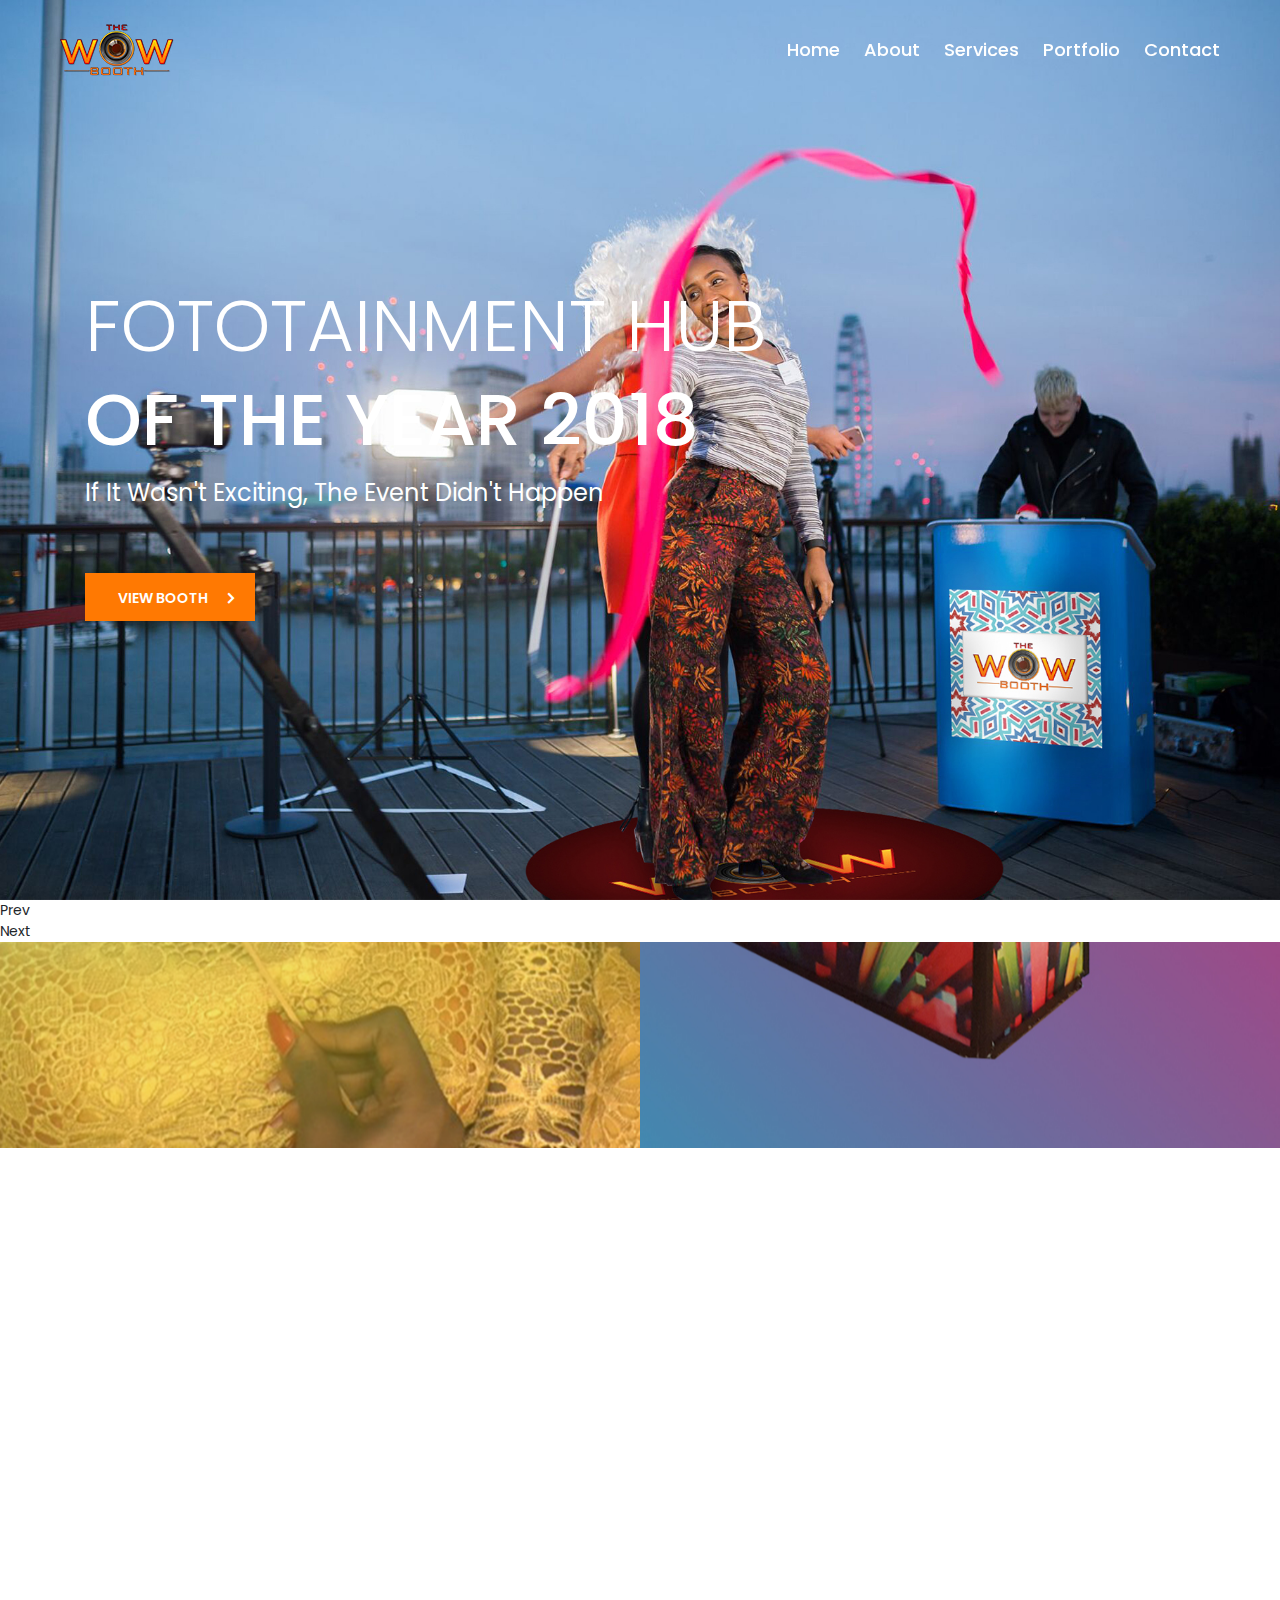
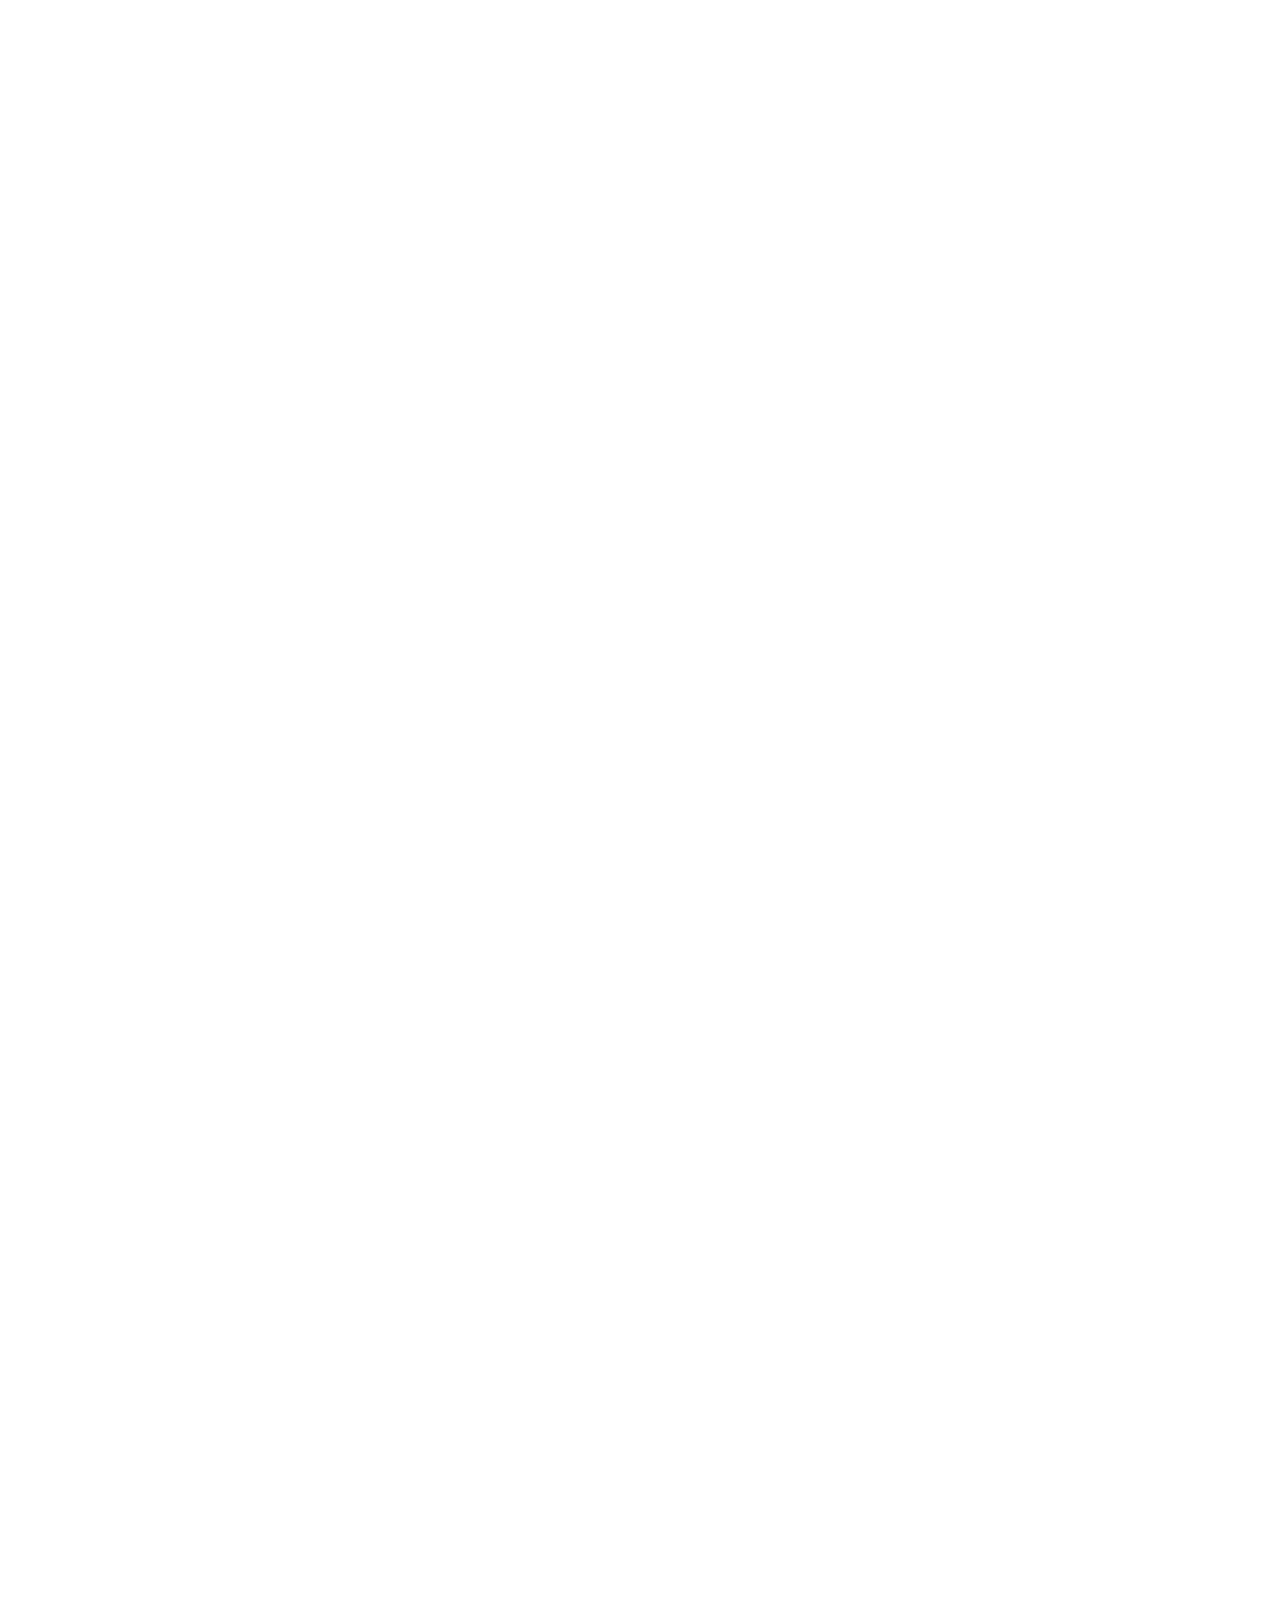
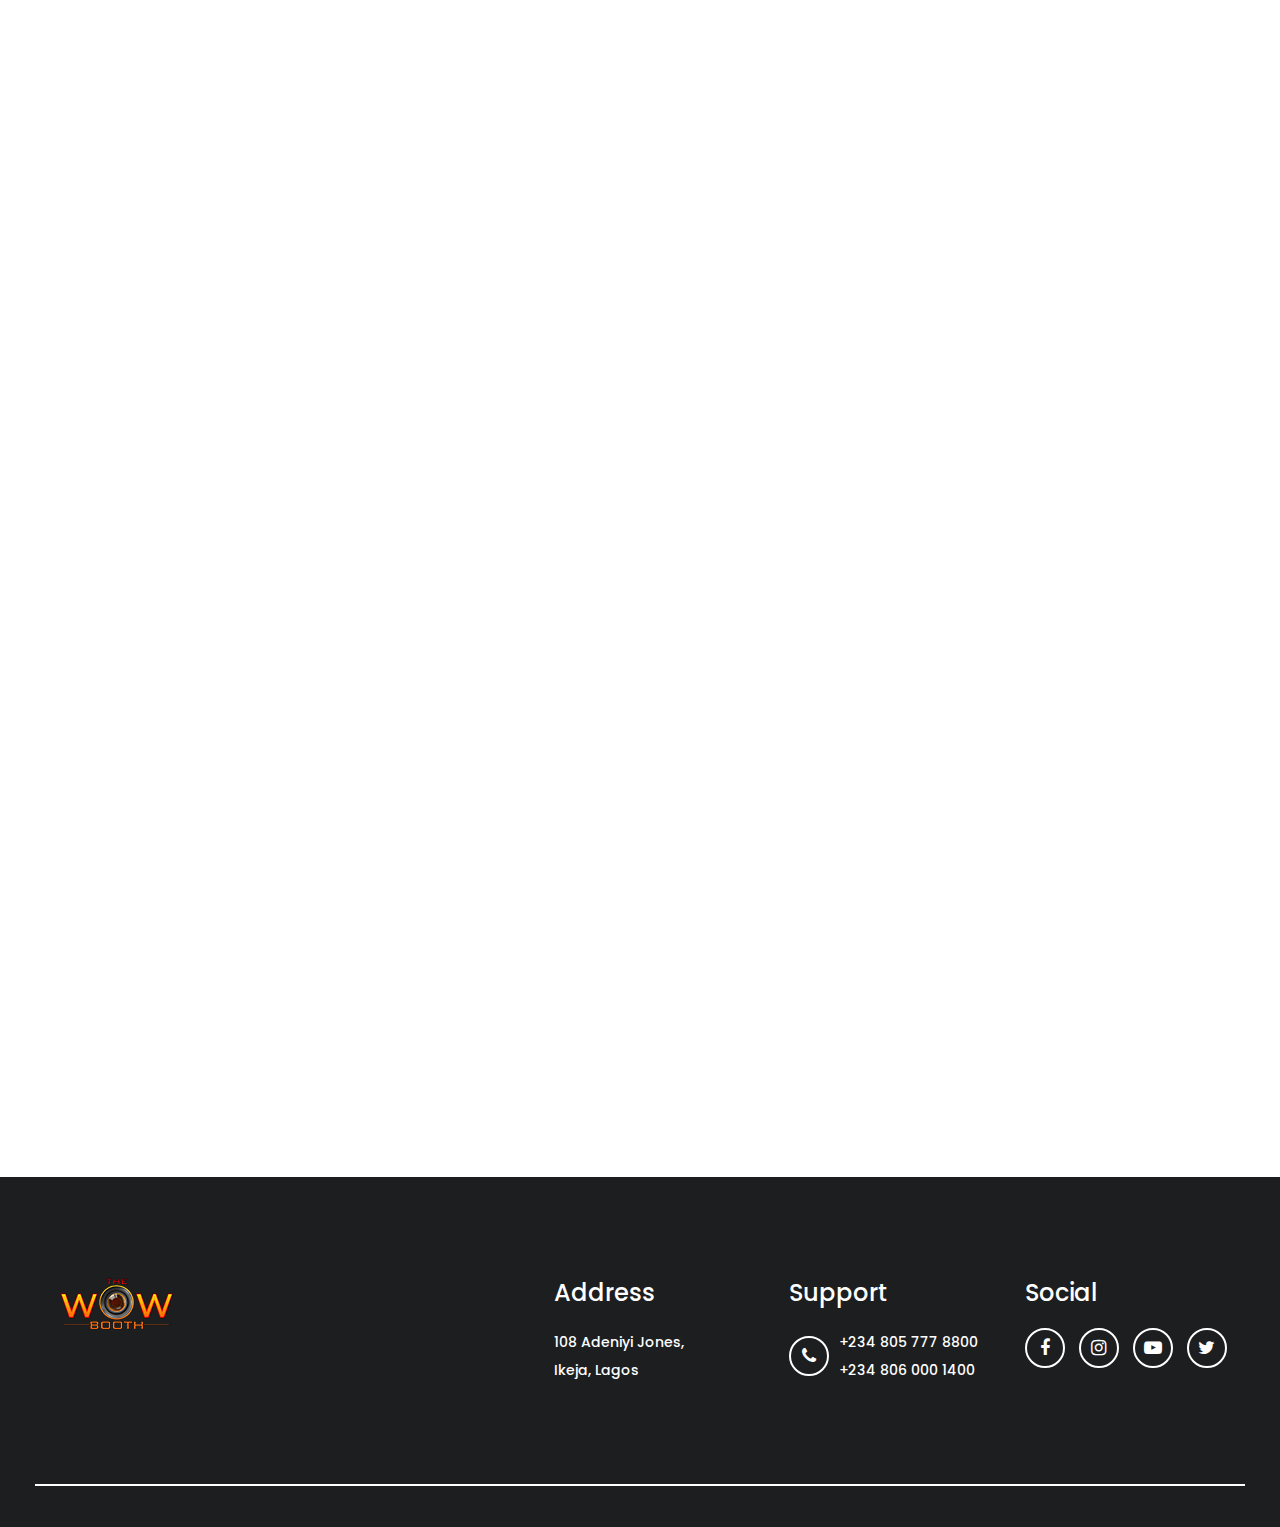
==== index.html @ 51648714 "Initial commit" ====
<!DOCTYPE html>
<html lang="en">

<head>
    <meta charset="UTF-8">
    <meta name="description" content="">
    <meta http-equiv="X-UA-Compatible" content="IE=edge">
    <meta name="viewport" content="width=device-width, initial-scale=1, shrink-to-fit=no">
    <!-- The above 4 meta tags *must* come first in the head; any other head content must come *after* these tags -->

    <!-- Title -->
    <title>The Wowbooth - Fototainment Redefined</title>

    <!-- Favicon -->
    <link rel="icon" href="img/core-img/favicon.ico">

    <!-- Stylesheet -->
    <link rel="stylesheet" href="style.css">

</head>

<body>
    <!-- Preloader -->
    <div class="preloader d-flex align-items-center justify-content-center">
        <div class="lds-ellipsis">
            <div></div>
            <div></div>
            <div></div>
            <div></div>
        </div>
    </div>

    <!-- ##### Header Area Start ##### -->
    <header class="header-area">
        <!-- Navbar Area -->
        <div class="pixel-main-menu" id="sticker">
            <div class="classy-nav-container breakpoint-off">
                <div class="container-fluid">
                    <!-- Menu -->
                    <nav class="classy-navbar justify-content-between" id="pixelNav">

                        <!-- Nav brand -->
                        <a href="index.html" class="nav-brand"><img src="img/core-img/logo.png" alt=""></a>

                        <!-- Navbar Toggler -->
                        <div class="classy-navbar-toggler">
                            <span class="navbarToggler"><span></span><span></span><span></span></span>
                        </div>

                        <!-- Menu -->
                        <div class="classy-menu">

                            <!-- Close Button -->
                            <div class="classycloseIcon">
                                <div class="cross-wrap"><span class="top"></span><span class="bottom"></span></div>
                            </div>

                            <!-- Nav Start -->
                            <div class="classynav">
                                <ul>
                                    <li><a href="index.html">Home</a></li>
                                    <li><a href="about.html">About</a></li>
                                    <li><a href="services.html">Services</a></li>
                                    <li><a href="portfolio.html">Portfolio</a></li>
                                    <li><a href="contact.html">Contact</a></li>
                                </ul>

                            </div>
                            <!-- Nav End -->
                        </div>
                    </nav>
                </div>
            </div>
        </div>
    </header>
    <!-- ##### Header Area End ##### -->

    <!-- ##### Hero Area Start ##### -->
    <section class="">
        <div class="hero-slideshow owl-carousel">

            <!-- Single Slide -->
            <div class="single-slide">
                <!-- Background Image-->
                <div class="slide-bg-img bg-img" style="background-image: url(img/bg-img/1.jpg);"></div>
                <!-- Welcome Text -->
                <div class="container h-100">
                    <div class="row h-100 align-items-center">
                        <div class="col-12 col-lg-9">
                            <div class="welcome-text">
                                <h2 data-animation="fadeInUp" data-delay="300ms"><span>Fototainment Hub</span><br>of the year 2018</h2>
                                <h4 data-animation="fadeInUp" data-delay="500ms">If It Wasn't Exciting, The Event Didn't Happen <span></span></h4>
                                <a href="#" class="btn pixel-btn mt-50" data-animation="fadeInUp" data-delay="700ms">View Booth</a>
                            </div>
                        </div>
                    </div>
                </div>
            </div>

              <!-- Single Slide -->
            <div class="single-slide">
                <!-- Background Image-->
                <div class="slide-bg-img bg-img" style="background-image: url(img/bg-img/2.jpg);"></div>
                <!-- Welcome Text -->
                <div class="container h-100">
                    <div class="row h-100 align-items-center">
                        <div class="col-12 col-lg-9">
                            <div class="welcome-text">
                                <h2 data-animation="fadeInUp" data-delay="300ms"><span>Mega fun</span><br>without the </h2>
                                <h4 data-animation="fadeInUp" data-delay="500ms">Cubicle and <span>Customisation</span></h4>
                                <a href="#" class="btn pixel-btn mt-50" data-animation="fadeInUp" data-delay="700ms">View Booth</a>
                            </div>
                        </div>
                    </div>
                </div>
            </div>
            
            <!-- Single Slide -->
            <div class="single-slide">
                <!-- Background Image-->
                <div class="slide-bg-img bg-img" style="background-image: url(img/bg-img/3.jpg);"></div>
                <!-- Welcome Text -->
                <div class="container h-100">
                    <div class="row h-100 align-items-center">
                        <div class="col-12 col-lg-9">
                            <div class="welcome-text">
                                <h2 data-animation="fadeInUp" data-delay="300ms"><span>Experience</span><br><em>The Danfo Booth</em></h2>
                                <h4 data-animation="fadeInUp" data-delay="500ms">A world Exclusive by WOW, the DB is a jaw dropping<span> masterpiece</span></h4>
                                <a href="#" class="btn pixel-btn mt-50" data-animation="fadeInUp" data-delay="700ms">View Booth</a>
                            </div>
                        </div>
                    </div>
                </div>
            </div>

        </div>
    </section>
    <!-- ##### Hero Area End ##### -->

    <!-- ##### Top Catagory Area Start ##### -->
    <div class="top-catagory-area d-flex flex-wrap">
        <!-- Single Catagory -->
        <div class="single-catagory bg-img d-flex align-items-center justify-content-center jarallax" style="background-image: url(img/bg-img/3a.jpg);">
            <a href="#">Booth</a>
        </div>
        <!-- Single Catagory -->
        <div class="single-catagory bg-img d-flex align-items-center justify-content-center jarallax" style="background-image: url(img/bg-img/4.jpg);">
            <a href="#">What We Do?</a>
        </div>
    </div>
    <!-- ##### Top Catagory Area End ##### -->

   
    <!-- ##### Newsletter Area End ###### -->

    <!-- ##### Portfolio Area Start ###### -->
    <div class="pixel-portfolio-area section-padding-100-0">
        <div class="container">
            <div class="row">
                <div class="col-12">
                    <!-- Section Heading -->
                    <div class="section-heading text-center wow fadeInUp" data-wow-delay="100ms">
                        <h2>Our Booths</h2>
                        <img src="img/core-img/x.png" alt="">
                    </div>
                </div>
            </div>
        </div>

        <div class="pixel-portfolio">

            <!-- Single gallery Item -->
            <div class="single_gallery_item visual wow fadeInUp" data-wow-delay="0.2s">
                <img src="img/bg-img/Booths/wow1.jpg" alt="">
                <div class="hover-content text-center d-flex align-items-center justify-content-center">
                    <div class="hover-text">
                        <a href="img/bg-img/Booths/wow11.jpg" class="zoom-img"><i class="fa fa-eye" aria-hidden="true"></i></a>
                        <h4>THE WOW BOOTH XP</h4>
                    </div>
                </div>
            </div>

            <!-- Single gallery Item -->
            <div class="single_gallery_item add wow fadeInUp" data-wow-delay="0.4s">
                <img src="img/bg-img/Booths/wow2.jpg" alt="">
                <div class="hover-content text-center d-flex align-items-center justify-content-center">
                    <div class="hover-text">
                        <a href="img/bg-img/Booths/wow22.jpg" class="zoom-img"><i class="fa fa-eye" aria-hidden="true"></i></a>
                        <h4>THE WOW SUPER-BOOTH SUPREME</h4>
                    </div>
                </div>
            </div>

            <!-- Single gallery Item -->
            <div class="single_gallery_item web wow fadeInUp" data-wow-delay="0.6s">
                <img src="img/bg-img/Booths/wow3.jpg" alt="">
                <div class="hover-content text-center d-flex align-items-center justify-content-center">
                    <div class="hover-text">
                        <a href="img/bg-img/Booths/wow33.jpg" class="zoom-img"><i class="fa fa-eye" aria-hidden="true"></i></a>
                        <h4>THE WOW SUPER BOOTH</h4>
                    </div>
                </div>
            </div>
            
            <!-- Single gallery Item -->
            <div class="single_gallery_item visual wow fadeInUp" data-wow-delay="0.2s">
                <img src="img/bg-img/Booths/wow4.jpg" alt="">
                <div class="hover-content text-center d-flex align-items-center justify-content-center">
                    <div class="hover-text">
                        <a href="img/bg-img/Booths/wow44.jpg" class="zoom-img"><i class="fa fa-eye" aria-hidden="true"></i></a>
                        <h4>THE WOW SELFIE MIRROR</h4>
                    </div>
                </div>
            </div>

            <!-- Single gallery Item -->
            <div class="single_gallery_item add wow fadeInUp" data-wow-delay="0.4s">
                <img src="img/bg-img/Booths/wow5.jpg" alt="">
                <div class="hover-content text-center d-flex align-items-center justify-content-center">
                    <div class="hover-text">
                        <a href="img/bg-img/Booths/wow55.jpg" class="zoom-img"><i class="fa fa-eye" aria-hidden="true"></i></a>
                        <h4>THE WOW 360XL</h4>
                    </div>
                </div>
            </div>

            <!-- Single gallery Item -->
            <div class="single_gallery_item web wow fadeInUp" data-wow-delay="0.6s">
                <img src="img/bg-img/Booths/wow6.jpg" alt="">
                <div class="hover-content text-center d-flex align-items-center justify-content-center">
                    <div class="hover-text">
                        <a href="img/bg-img/Booths/wow66.jpg" class="zoom-img"><i class="fa fa-eye" aria-hidden="true"></i></a>
                        <h4>THE DANFO BOOTH</h4>
                    </div>
                </div>
            </div>

        </div>
        
        
    </div>
    <!-- ##### Portfolio Area End ###### -->

     <!-- ##### Portfolio Area Start ###### -->
    <div class="pixel-portfolio-area section-padding-100-0">
        <div class="container">
            <div class="row">
                <div class="col-12">
                    <!-- Section Heading -->
                    <div class="section-heading text-center wow fadeInUp" data-wow-delay="100ms">
                        <h2>Our Booths</h2>
                        <img src="img/core-img/x.png" alt="">
                    </div>
                </div>
            </div>
        </div>
    <!-- ##### Contact Area Start #####-->
    <section class="contact-area section-padding-100">
        <div class="container">
            <div class="row">
                <div class="col-12">
                    <!-- Section Heading -->
                    <div class="section-heading text-center wow fadeInUp" data-wow-delay="100ms">
                        <h2>Get In Touch</h2>
                        <img src="img/core-img/x.png" alt="">
                    </div>
                </div>
            </div>


            <div class="row justify-content-center">
                <div class="col-12 col-lg-8">
                    <!-- Contact Form -->
                    <div class="contact-form-area text-center">
                        <form action="#" method="post">
                            <input type="text" name="name" class="form-control wow fadeInUp" data-wow-delay="100ms" placeholder="Name">
                            <input type="email" name="email" class="form-control wow fadeInUp" data-wow-delay="300ms" placeholder="E-mail">
                            <input type="text" name="subject" class="form-control wow fadeInUp" data-wow-delay="500ms" placeholder="Subject">
                            <textarea name="message" class="form-control wow fadeInUp" data-wow-delay="700ms" placeholder="Message"></textarea>
                            <button type="submit" class="btn pixel-btn wow fadeInUp" data-wow-delay="900ms">Send Message</button>
                        </form>
                    </div>
                </div>
            </div>

        </div>
    </section>
    <!-- ##### Contact Area End #####-->

    <!-- ##### Footer Area Start ##### -->
    <footer class="footer-area section-padding-100-0">
        <div class="container-fluid">
            <div class="row justify-content-between">

                <!-- Single Footer Widget -->
                <div class="col-12 col-sm-6 col-md-3">
                    <div class="single-footer-widget mb-100">
                        <!-- Footer Logo -->
                        <a href="index.html" class="footer-logo"><img src="img/core-img/logo.png" alt=""></a>
                    </div>
                </div>

                <!-- Single Footer Widget -->
                <div class="col-12 col-md-9 col-lg-8 col-xl-7">
                    <div class="row">
                        <!-- Single Footer Widget -->
                        <div class="col-sm-4">
                            <div class="single-footer-widget mb-100">
                                <h5 class="widget-title">Address</h5>
                                <p> 108 Adeniyi Jones,<br>Ikeja, Lagos</p>
                            </div>
                        </div>

                        <!-- Single Footer Widget -->
                        <div class="col-sm-4">
                            <div class="single-footer-widget mb-100">
                                <h5 class="widget-title">Support</h5>
                                <p><i class="fa fa-phone"></i> +234 805 777 8800<br> +234 806 000 1400</p>
                            </div>
                        </div>

                        <!-- Single Footer Widget -->
                        <div class="col-sm-4">
                            <div class="single-footer-widget mb-100">
                                <h5 class="widget-title">Social</h5>
                                <div class="footer-social-info">
                                    <a href="https://www.facebook.com/thewowbooth"><i class="fa fa-facebook"></i></a>
                                    <a href="https://www.instagram.com/thewowbooth"><i class="fa fa-instagram"></i></a>
                                    <a href="https://www.youtube.com/user/TheWoWBooth"><i class="fa fa-youtube-play"></i></a>
                                    <a href="https://twitter.com/TheWoWBooth"><i class="fa fa-twitter"></i></a>
                                </div>
                            </div>
                        </div>
                    </div>
                </div>
            </div>
        </div>

        <!-- Copywrite Area -->
        <div class="copywrite-area">
            <div class="container-fluid">
                <div class="row align-items-center">
                    <div class="col-12 col-md-6">
                        <div class="copywrite-content">
                            <!-- Copywrite Text -->
                            <p class="copywrite-text"><!-- Link back to Colorlib can't be removed. Template is licensed under CC BY 3.0. -->
<!-- Copyright &copy;<script>document.write(new Date().getFullYear());</script> All rights reserved |   by <a href="https://colorlib.com" target="_blank">ECH.DEV</a> -->
<!-- Link back to Colorlib can't be removed. Template is licensed under CC BY 3.0. -->
</p>
                        </div>
                    </div>
                    
                </div>
            </div>
        </div>
    </footer>
    <!-- ##### Footer Area Start ##### -->

    <!-- ##### All Javascript Script ##### -->
    <!-- jQuery-2.2.4 js -->
    <script src="js/jquery/jquery-2.2.4.min.js"></script>
    <!-- Popper js -->
    <script src="js/bootstrap/popper.min.js"></script>
    <!-- Bootstrap js -->
    <script src="js/bootstrap/bootstrap.min.js"></script>
    <!-- All Plugins js -->
    <script src="js/plugins/plugins.js"></script>
    <!-- Active js -->
    <script src="js/active.js"></script>
</body>

</html>
---- style.css ----
/* transition - animation */
/* flex */
/* [Stylesheet - 1.0] */
/* :: 1.0 Import Fonts */
@import url("https://fonts.googleapis.com/css?family=Poppins:300,300i,400,400i,500,500i,600,600i,700,700i,800,800i,900,900i");
/* :: 2.0 Import All CSS */
@import url(css/bootstrap.min.css);
@import url(css/classy-nav.css);
@import url(css/owl.carousel.min.css);
@import url(css/animate.css);
@import url(css/magnific-popup.css);
@import url(css/font-awesome.min.css);
/* :: 3.0 Base CSS */
* {
  margin: 0;
  padding: 0; }

body {
  font-family: "Poppins", sans-serif;
  font-size: 14px; }

h1,
h2,
h3,
h4,
h5,
h6 {
  font-family: "Poppins", sans-serif;
  color: #000000;
  line-height: 1.3;
  font-weight: 500; }

p {
  font-family: "Poppins", sans-serif;
  color: #969696;
  font-size: 15px;
  line-height: 2;
  font-weight: 400; }

a,
a:hover,
a:focus {
  -webkit-transition-duration: 500ms;
  -o-transition-duration: 500ms;
  transition-duration: 500ms;
  text-decoration: none;
  outline: 0 solid transparent;
  color: #000000;
  font-weight: 500;
  font-size: 16px; }

ul,
ol {
  margin: 0; }
  ul li,
  ol li {
    list-style: none; }

img {
  height: auto;
  max-width: 100%; }

/* :: 3.1.0 Spacing */
.mt-15 {
  margin-top: 15px !important; }

.mt-30 {
  margin-top: 30px !important; }

.mt-50 {
  margin-top: 50px !important; }

.mt-70 {
  margin-top: 70px !important; }

.mt-100 {
  margin-top: 100px !important; }

.mb-15 {
  margin-bottom: 15px !important; }

.mb-30 {
  margin-bottom: 30px !important; }

.mb-50 {
  margin-bottom: 50px !important; }

.mb-70 {
  margin-bottom: 70px !important; }

.mb-100 {
  margin-bottom: 100px !important; }

.ml-15 {
  margin-left: 15px !important; }

.ml-30 {
  margin-left: 30px !important; }

.ml-50 {
  margin-left: 50px !important; }

.mr-15 {
  margin-right: 15px !important; }

.mr-30 {
  margin-right: 30px !important; }

.mr-50 {
  margin-right: 50px !important; }

/* :: 3.2.0 Height */
.height-400 {
  height: 400px !important; }

.height-500 {
  height: 500px !important; }

.height-600 {
  height: 600px !important; }

.height-700 {
  height: 700px !important; }

.height-800 {
  height: 800px !important; }

/* :: 3.3.0 Section Padding */
.section-padding-100 {
  padding-top: 100px;
  padding-bottom: 100px; }

.section-padding-100-0 {
  padding-top: 100px;
  padding-bottom: 0; }

.section-padding-0-100 {
  padding-top: 0;
  padding-bottom: 100px; }

.section-padding-100-70 {
  padding-top: 100px;
  padding-bottom: 70px; }

/* :: 3.4.0 Preloader */
.preloader {
  background-color: #1d1e1f;
  width: 100%;
  height: 100%;
  position: fixed;
  top: 0;
  left: 0;
  right: 0;
  z-index: 99999; }
  .preloader .lds-ellipsis {
    display: inline-block;
    position: relative;
    width: 64px;
    height: 64px; }
    .preloader .lds-ellipsis div {
      position: absolute;
      top: 27px;
      width: 11px;
      height: 11px;
      border-radius: 50%;
      background: #ffffff;
      animation-timing-function: cubic-bezier(0, 1, 1, 0); }
      .preloader .lds-ellipsis div:nth-child(1) {
        left: 6px;
        -webkit-animation: lds-ellipsis1 0.6s infinite;
        animation: lds-ellipsis1 0.6s infinite; }
      .preloader .lds-ellipsis div:nth-child(2) {
        left: 6px;
        -webkit-animation: lds-ellipsis2 0.6s infinite;
        animation: lds-ellipsis2 0.6s infinite; }
      .preloader .lds-ellipsis div:nth-child(3) {
        left: 26px;
        -webkit-animation: lds-ellipsis2 0.6s infinite;
        animation: lds-ellipsis2 0.6s infinite; }
      .preloader .lds-ellipsis div:nth-child(4) {
        left: 45px;
        -webkit-animation: lds-ellipsis3 0.6s infinite;
        animation: lds-ellipsis3 0.6s infinite; }

@-webkit-keyframes lds-ellipsis1 {
  0% {
    -webkit-transform: scale(0);
    -ms-transform: scale(0);
    transform: scale(0); }
  100% {
    -webkit-transform: scale(1);
    -ms-transform: scale(1);
    transform: scale(1); } }
@keyframes lds-ellipsis1 {
  0% {
    -webkit-transform: scale(0);
    -ms-transform: scale(0);
    transform: scale(0); }
  100% {
    -webkit-transform: scale(1);
    -ms-transform: scale(1);
    transform: scale(1); } }
@-webkit-keyframes lds-ellipsis3 {
  0% {
    -webkit-transform: scale(1);
    -ms-transform: scale(1);
    transform: scale(1); }
  100% {
    -webkit-transform: scale(0);
    -ms-transform: scale(0);
    transform: scale(0); } }
@keyframes lds-ellipsis3 {
  0% {
    -webkit-transform: scale(1);
    -ms-transform: scale(1);
    transform: scale(1); }
  100% {
    -webkit-transform: scale(0);
    -ms-transform: scale(0);
    transform: scale(0); } }
@-webkit-keyframes lds-ellipsis2 {
  0% {
    -webkit-transform: translate(0, 0);
    -ms-transform: translate(0, 0);
    transform: translate(0, 0); }
  100% {
    -webkit-transform: translate(19px, 0);
    -ms-transform: translate(19px, 0);
    transform: translate(19px, 0); } }
@keyframes lds-ellipsis2 {
  0% {
    -webkit-transform: translate(0, 0);
    -ms-transform: translate(0, 0);
    transform: translate(0, 0); }
  100% {
    -webkit-transform: translate(19px, 0);
    -ms-transform: translate(19px, 0);
    transform: translate(19px, 0); } }
/* :: 3.5.0 Miscellaneous */
.jarallax {
  position: relative;
  z-index: 0; }

.jarallax > .jarallax-img {
  position: absolute;
  object-fit: cover;
  font-family: 'object-fit: cover;';
  top: 0;
  left: 0;
  width: 100%;
  height: 100%;
  z-index: -1; }

.section-heading {
  position: relative;
  z-index: 1;
  margin-bottom: 70px; }
  .section-heading h2 {
    font-size: 48px;
    color: #212121;
    font-weight: 700;
    margin-bottom: 10px;
    font-weight: 500; }
    @media only screen and (min-width: 992px) and (max-width: 1199px) {
      .section-heading h2 {
        font-size: 36px; } }
    @media only screen and (min-width: 768px) and (max-width: 991px) {
      .section-heading h2 {
        font-size: 30px; } }
    @media only screen and (max-width: 767px) {
      .section-heading h2 {
        font-size: 24px; } }
  .section-heading h6 {
    font-size: 18px;
    margin-bottom: 0;
    color: #969696; }
  .section-heading p {
    font-weight: 300;
    font-size: 18px;
    margin-bottom: 0; }

.box-shadow {
  position: relative;
  z-index: 1; }
  .box-shadow:hover {
    box-shadow: 0 0 24px rgba(0, 0, 0, 0.2); }

.tooltip-inner {
  background-color: #ff7902;
  box-shadow: 0 0 24px rgba(0, 0, 0, 0.2); }

.tooltip .arrow::before {
  border-bottom-color: #ff7902; }

.bg-img {
  background-position: center center;
  background-size: cover;
  background-repeat: no-repeat; }

.bg-white {
  background-color: #ffffff !important; }

.bg-dark {
  background-color: #000000 !important; }

.bg-transparent {
  background-color: transparent !important; }

.bg-gray {
  background-color: #f8f8f8; }

.font-bold {
  font-weight: 700; }

.font-light {
  font-weight: 300; }

.bg-overlay {
  position: relative;
  z-index: 2;
  background-position: center center;
  background-size: cover; }
  .bg-overlay::after {
    background-color: rgba(0, 0, 0, 0.61);
    position: absolute;
    z-index: -1;
    top: 0;
    left: 0;
    width: 100%;
    height: 100%;
    content: ""; }

.bg-fixed {
  background-attachment: fixed !important; }

/* :: 3.6.0 ScrollUp */
#scrollUp {
  background-color: #688bfe;
  border-radius: 5px 0 0 5px;
  bottom: 70px;
  color: #ffffff;
  font-size: 10px;
  padding: 12px 0;
  height: 60px;
  line-height: 1.5;
  right: 0;
  text-align: center;
  width: 35px;
  -webkit-transition-duration: 500ms;
  -o-transition-duration: 500ms;
  transition-duration: 500ms;
  font-weight: 700;
  box-shadow: 0 1px 5px 2px rgba(0, 0, 0, 0.15);
  text-transform: uppercase; }
  #scrollUp i {
    font-size: 18px;
    display: block; }
  #scrollUp:hover {
    background-color: #ff7902;
    color: #ffffff; }

/* :: 3.7.0 pixel Button */
.pixel-btn {
  -webkit-transition-duration: 500ms;
  -o-transition-duration: 500ms;
  transition-duration: 500ms;
  background-color: #ff7902;
  position: relative;
  z-index: 1;
  display: inline-block;
  min-width: 170px;
  height: 48px;
  color: #ffffff;
  border-radius: 0;
  padding: 0 35px 0 20px;
  font-size: 14px;
  line-height: 48px;
  font-weight: 600;
  text-transform: uppercase; }
  .pixel-btn::after {
    position: absolute;
    top: 0;
    right: 20px;
    font-size: 18px;
    content: '\f105';
    font-family: 'FontAwesome';
    z-index: 1; }
  .pixel-btn:hover, .pixel-btn:focus {
    font-size: 14px;
    font-weight: 600;
    background-color: #1d1e1f;
    color: #ffffff;
    box-shadow: 0 0 50px rgba(0, 0, 0, 0.15); }
  .pixel-btn.btn-2 {
    background-color: #1d1e1f;
    color: #ffffff; }
    .pixel-btn.btn-2:hover, .pixel-btn.btn-2:focus {
      background-color: #ff7902;
      color: #ffffff;
      box-shadow: 0 0 50px rgba(0, 0, 0, 0.15); }
  .pixel-btn.btn-3 {
    background-color: transparent;
    color: #1d1e1f;
    border: 2px solid #1d1e1f;
    line-height: 44px; }
    .pixel-btn.btn-3:hover, .pixel-btn.btn-3:focus {
      background-color: transparent;
      color: #ff7902;
      box-shadow: 0 0 50px rgba(0, 0, 0, 0.15);
      border: 2px solid #ff7902; }

/* :: 4.0 Header Area CSS */
.header-area {
  position: absolute;
  z-index: 1000;
  width: 100%;
  top: 0;
  left: 0;
  right: 0; }
  .header-area .pixel-main-menu {
    position: relative;
    width: 100%;
    z-index: 1;
    padding: 0 35px;
    -webkit-transition-duration: 500ms;
    -o-transition-duration: 500ms;
    transition-duration: 500ms; }
    @media only screen and (max-width: 767px) {
      .header-area .pixel-main-menu {
        padding: 0; } }
    .header-area .pixel-main-menu .classy-nav-container {
      background-color: transparent; }
    .header-area .pixel-main-menu .classy-navbar {
      height: 100px;
      padding: 0;
      background-color: transparent; }
      @media only screen and (min-width: 768px) and (max-width: 991px) {
        .header-area .pixel-main-menu .classy-navbar {
          height: 70px; } }
      @media only screen and (max-width: 767px) {
        .header-area .pixel-main-menu .classy-navbar {
          height: 70px; } }
      @media only screen and (max-width: 767px) {
        .header-area .pixel-main-menu .classy-navbar .nav-brand {
          width: 80px;
          margin-right: 10px; } }
      .header-area .pixel-main-menu .classy-navbar .classynav ul li a {
        font-weight: 500;
        text-transform: capitalize;
        font-size: 18px;
        padding: 0 10px;
        color: #ffffff; }
        .header-area .pixel-main-menu .classy-navbar .classynav ul li a:hover, .header-area .pixel-main-menu .classy-navbar .classynav ul li a:focus {
          color: #ff7902; }
        @media only screen and (min-width: 992px) and (max-width: 1199px) {
          .header-area .pixel-main-menu .classy-navbar .classynav ul li a {
            font-size: 16px;
            padding: 0 5px; } }
        @media only screen and (min-width: 768px) and (max-width: 991px) {
          .header-area .pixel-main-menu .classy-navbar .classynav ul li a {
            color: #212121;
            font-size: 14px; } }
        @media only screen and (max-width: 767px) {
          .header-area .pixel-main-menu .classy-navbar .classynav ul li a {
            color: #212121;
            font-size: 14px; } }
      .header-area .pixel-main-menu .classy-navbar .classynav > ul > li:first-child a {
        padding-left: 0; }
        @media only screen and (min-width: 768px) and (max-width: 991px) {
          .header-area .pixel-main-menu .classy-navbar .classynav > ul > li:first-child a {
            padding-left: 10px; } }
        @media only screen and (max-width: 767px) {
          .header-area .pixel-main-menu .classy-navbar .classynav > ul > li:first-child a {
            padding-left: 10px; } }
      .header-area .pixel-main-menu .classy-navbar .classynav ul li.megamenu-item > a::after,
      .header-area .pixel-main-menu .classy-navbar .classynav ul li.has-down > a::after {
        color: #ffffff; }
        @media only screen and (min-width: 768px) and (max-width: 991px) {
          .header-area .pixel-main-menu .classy-navbar .classynav ul li.megamenu-item > a::after,
          .header-area .pixel-main-menu .classy-navbar .classynav ul li.has-down > a::after {
            color: #212121; } }
        @media only screen and (max-width: 767px) {
          .header-area .pixel-main-menu .classy-navbar .classynav ul li.megamenu-item > a::after,
          .header-area .pixel-main-menu .classy-navbar .classynav ul li.has-down > a::after {
            color: #212121; } }
      .header-area .pixel-main-menu .classy-navbar .classynav ul li ul li.megamenu-item > a::after,
      .header-area .pixel-main-menu .classy-navbar .classynav ul li ul li.has-down > a::after {
        color: #212121; }
      .header-area .pixel-main-menu .classy-navbar .classynav ul li ul li a {
        color: #212121;
        font-size: 14px;
        padding: 0 20px; }
  .header-area .top-social-info {
    position: relative;
    z-index: 1; }
    @media only screen and (min-width: 768px) and (max-width: 991px) {
      .header-area .top-social-info {
        margin-top: 30px;
        margin-left: 15px !important; } }
    @media only screen and (max-width: 767px) {
      .header-area .top-social-info {
        margin-top: 30px;
        margin-left: 15px !important; } }
    .header-area .top-social-info a {
      display: inline-block;
      width: 40px;
      height: 40px;
      font-size: 18px;
      border: 2px solid #ffffff;
      color: #ffffff;
      border-radius: 50%;
      text-align: center;
      line-height: 36px;
      margin-left: 10px; }
      @media only screen and (min-width: 992px) and (max-width: 1199px) {
        .header-area .top-social-info a {
          width: 30px;
          height: 30px;
          line-height: 26px;
          margin-left: 5px;
          font-size: 14px; } }
      @media only screen and (min-width: 768px) and (max-width: 991px) {
        .header-area .top-social-info a {
          width: 30px;
          height: 30px;
          line-height: 26px;
          margin-left: 5px;
          font-size: 14px;
          color: #212121;
          border-color: #212121; } }
      @media only screen and (max-width: 767px) {
        .header-area .top-social-info a {
          width: 30px;
          height: 30px;
          line-height: 26px;
          margin-left: 5px;
          font-size: 14px;
          color: #212121;
          border-color: #212121; } }
      .header-area .top-social-info a:hover, .header-area .top-social-info a:focus {
        border-color: #ff7902;
        color: #ff7902; }
  .header-area .is-sticky .pixel-main-menu {
    background-color: #1d1e1f;
    box-shadow: 0 7px 40px 0 rgba(0, 0, 0, 0.3); }

.classy-navbar-toggler .navbarToggler span {
  background-color: #ffffff; }

/* :: 5.0 Hero Area CSS */
.hero-area {
  position: relative;
  z-index: 1; }
  .hero-area .owl-prev,
  .hero-area .owl-next {
    position: absolute;
    top: 50%;
    font-size: 24px;
    font-weight: 700;
    color: #ffffff;
    left: 50px;
    text-transform: uppercase;
    -webkit-transition-duration: 500ms;
    -o-transition-duration: 500ms;
    transition-duration: 500ms;
    -webkit-transform: translateY(-50%);
    -ms-transform: translateY(-50%);
    transform: translateY(-50%);
    opacity: 0;
    visibility: hidden; }
    @media only screen and (min-width: 768px) and (max-width: 991px) {
      .hero-area .owl-prev,
      .hero-area .owl-next {
        font-size: 18px; } }
    @media only screen and (max-width: 767px) {
      .hero-area .owl-prev,
      .hero-area .owl-next {
        left: 20px;
        font-size: 16px; } }
    .hero-area .owl-prev:hover,
    .hero-area .owl-next:hover {
      color: #ff7902; }
  .hero-area .owl-next {
    left: auto;
    right: 50px; }
    @media only screen and (max-width: 767px) {
      .hero-area .owl-next {
        right: 20px; } }
  .hero-area:hover .owl-next,
  .hero-area:hover .owl-prev {
    opacity: 1;
    visibility: visible; }

.single-slide {
  position: relative;
  z-index: 99;
  width: 100%;
  height: 900px;
  background-color: #ffffff;
  overflow: hidden; }
  .single-slide .slide-bg-img {
    position: absolute;
    width: 100%;
    height: 100%;
    z-index: -12;
    top: 0;
    left: 0;
    right: 0;
    bottom: 0;
    -webkit-animation: slide-bg linear 10000ms infinite;
    animation: slide-bg linear 10000ms infinite; }
  .single-slide .welcome-text {
    position: relative;
    z-index: 1; }
    .single-slide .welcome-text h2 {
      font-size: 72px;
      color: #ffffff;
      font-weight: 500;
      margin-bottom: 10px;
      text-transform: uppercase; }
      .single-slide .welcome-text h2 span {
        color: #ffffff;
        font-weight: 300; }
      @media only screen and (min-width: 992px) and (max-width: 1199px) {
        .single-slide .welcome-text h2 {
          font-size: 48px; } }
      @media only screen and (min-width: 768px) and (max-width: 991px) {
        .single-slide .welcome-text h2 {
          font-size: 42px; } }
      @media only screen and (max-width: 767px) {
        .single-slide .welcome-text h2 {
          font-size: 24px; } }
    .single-slide .welcome-text h4 {
      font-size: 24px;
      font-weight: 400;
      color: #ffffff;
      margin-bottom: 15px; }
      @media only screen and (max-width: 767px) {
        .single-slide .welcome-text h4 {
          font-size: 18px; } }
      .single-slide .welcome-text h4 span {
        font-weight: 300; }
  @media only screen and (min-width: 992px) and (max-width: 1199px) {
    .single-slide {
      height: 700px; } }
  @media only screen and (min-width: 768px) and (max-width: 991px) {
    .single-slide {
      height: 600px; } }
  @media only screen and (max-width: 767px) {
    .single-slide {
      height: 550px; } }

@-webkit-keyframes slide-bg {
  0% {
    -webkit-transform: scale(1.3);
    -ms-transform: scale(1.3);
    transform: scale(1.3); }
  100% {
    -webkit-transform: scale(1);
    -ms-transform: scale(1);
    transform: scale(1); } }
@keyframes slide-bg {
  0% {
    -webkit-transform: scale(1.3);
    -ms-transform: scale(1.3);
    transform: scale(1.3); }
  100% {
    -webkit-transform: scale(1);
    -ms-transform: scale(1);
    transform: scale(1); } }
/* Catagory Area CSS */
.top-catagory-area {
  position: relative;
  z-index: 1; }
  .top-catagory-area .single-catagory {
    position: relative;
    z-index: 1;
    @flex (0 0 50%);
    max-width: 50%;
    width: 50%;
    height: 960px; }
    @media only screen and (min-width: 992px) and (max-width: 1199px) {
      .top-catagory-area .single-catagory {
        height: 400px; } }
    @media only screen and (min-width: 768px) and (max-width: 991px) {
      .top-catagory-area .single-catagory {
        height: 400px; } }
    @media only screen and (max-width: 767px) {
      .top-catagory-area .single-catagory {
        height: 300px;
        @flex (0 0 100%);
        max-width: 100%;
        width: 100%; } }
    .top-catagory-area .single-catagory a {
      display: inline-block;
      font-size: 72px;
      margin: 0;
      color: #ffffff; }
      @media only screen and (min-width: 992px) and (max-width: 1199px) {
        .top-catagory-area .single-catagory a {
          font-size: 42px; } }
      @media only screen and (min-width: 768px) and (max-width: 991px) {
        .top-catagory-area .single-catagory a {
          font-size: 36px; } }
      @media only screen and (max-width: 767px) {
        .top-catagory-area .single-catagory a {
          font-size: 24px; } }
      .top-catagory-area .single-catagory a:hover {
        color: #ff7902; }

/* :: 9.0 Newsletter Area CSS */
.nl-area {
  position: relative;
  z-index: 3;
  background-color: #1d1e1f; }
  .nl-area .nl-form {
    position: relative;
    z-index: 1; }
    .nl-area .nl-form h4 {
      color: #ffffff;
      margin-bottom: 25px;
      display: block;
      font-weight: 500; }
      @media only screen and (max-width: 767px) {
        .nl-area .nl-form h4 {
          font-size: 18px; } }
    .nl-area .nl-form form {
      width: 100%;
      position: relative;
      z-index: 1; }
      .nl-area .nl-form form input {
        width: 100%;
        height: 50px;
        background-color: transparent;
        border: none;
        border-bottom: 2px solid #ffffff;
        font-size: 12px;
        font-style: italic;
        text-align: center;
        color: #ffffff;
        -webkit-transition-duration: 500ms;
        -o-transition-duration: 500ms;
        transition-duration: 500ms; }
        .nl-area .nl-form form input:focus {
          border-bottom-color: #ff7902; }

/* :: Portfolio Area CSS */
.pixel-projects-menu {
  position: relative;
  z-index: 1;
  margin-bottom: 30px; }
  .pixel-projects-menu .btn {
    padding: 10px 20px;
    background-color: transparent;
    font-size: 14px;
    text-transform: capitalize;
    font-weight: 500;
    color: #969696;
    border-radius: 50px;
    border: 2px solid transparent; }
    .pixel-projects-menu .btn.active, .pixel-projects-menu .btn:focus {
      box-shadow: none;
      color: #ff7902;
      border-color: #ff7902; }

.single_gallery_item {
  display: inline-block;
  float: left;
  position: relative;
  z-index: 2;
  width: 33.3333334%;
  overflow: hidden;
  -webkit-transition-duration: 500ms;
  -o-transition-duration: 500ms;
  transition-duration: 500ms; }
  @media only screen and (max-width: 767px) {
    .single_gallery_item {
      width: 100%; } }
  .single_gallery_item img {
    width: 100%;
    -webkit-transition-duration: 2000ms;
    -o-transition-duration: 2000ms;
    transition-duration: 2000ms; }
  .single_gallery_item .hover-content {
    width: 100%;
    height: 100%;
    position: absolute;
    top: 0;
    bottom: 0;
    left: 0;
    right: 0;
    background-color: rgba(255, 121, 2, 0.9);
    opacity: 0;
    visibility: hidden;
    -webkit-transition-duration: 500ms;
    -o-transition-duration: 500ms;
    transition-duration: 500ms; }
    .single_gallery_item .hover-content .zoom-img {
      display: inline-block;
      width: 50px;
      height: 50px;
      border-radius: 50%;
      border: 2px solid #ffffff;
      font-size: 20px;
      margin-bottom: 30px;
      color: #ffffff;
      line-height: 46px;
      margin-top: -15px;
      opacity: 0;
      -webkit-transition-duration: 500ms;
      -o-transition-duration: 500ms;
      transition-duration: 500ms; }
    .single_gallery_item .hover-content h4 {
      margin-bottom: 0;
      color: #ffffff; }
      @media only screen and (min-width: 992px) and (max-width: 1199px) {
        .single_gallery_item .hover-content h4 {
          font-size: 20px; } }
      @media only screen and (min-width: 768px) and (max-width: 991px) {
        .single_gallery_item .hover-content h4 {
          font-size: 16px; } }
      @media only screen and (max-width: 767px) {
        .single_gallery_item .hover-content h4 {
          font-size: 16px; } }
  .single_gallery_item:hover img {
    -webkit-transform: scale(1.1);
    -ms-transform: scale(1.1);
    transform: scale(1.1); }
  .single_gallery_item:hover .hover-content {
    opacity: 1;
    visibility: visible; }
    .single_gallery_item:hover .hover-content .zoom-img {
      margin-top: 0;
      opacity: 1; }

/* Feature Area CSS */
.pixel-feature-area {
  position: relative;
  z-index: 1; }
  .pixel-feature-area .feature-thumbnail {
    -webkit-box-flex: 0;
    -ms-flex: 0 0 50%;
    flex: 0 0 50%;
    max-width: 50%;
    width: 50%; }
    @media only screen and (max-width: 767px) {
      .pixel-feature-area .feature-thumbnail {
        -webkit-box-flex: 0;
        -ms-flex: 0 0 100%;
        flex: 0 0 100%;
        max-width: 100%;
        width: 100%;
        height: 300px; } }
  .pixel-feature-area .feature-content {
    -webkit-box-flex: 0;
    -ms-flex: 0 0 50%;
    flex: 0 0 50%;
    max-width: 50%;
    width: 50%;
    padding: 200px 50px; }
    @media only screen and (min-width: 992px) and (max-width: 1199px) {
      .pixel-feature-area .feature-content {
        padding: 100px 30px; } }
    @media only screen and (min-width: 768px) and (max-width: 991px) {
      .pixel-feature-area .feature-content {
        padding: 100px 30px; } }
    @media only screen and (max-width: 767px) {
      .pixel-feature-area .feature-content {
        padding: 50px 30px;
        -webkit-box-flex: 0;
        -ms-flex: 0 0 100%;
        flex: 0 0 100%;
        max-width: 100%;
        width: 100%; } }
    .pixel-feature-area .feature-content h1 {
      font-size: 36px;
      margin-bottom: 25px; }
      @media only screen and (min-width: 768px) and (max-width: 991px) {
        .pixel-feature-area .feature-content h1 {
          font-size: 30px; } }
      @media only screen and (max-width: 767px) {
        .pixel-feature-area .feature-content h1 {
          font-size: 24px; } }
    .pixel-feature-area .feature-content p {
      font-weight: 300;
      font-size: 24px; }
      @media only screen and (min-width: 992px) and (max-width: 1199px) {
        .pixel-feature-area .feature-content p {
          font-size: 16px; } }
      @media only screen and (min-width: 768px) and (max-width: 991px) {
        .pixel-feature-area .feature-content p {
          font-size: 16px; } }
      @media only screen and (max-width: 767px) {
        .pixel-feature-area .feature-content p {
          font-size: 16px; } }

/* :: Team Member Area CSS */
.single-team-member {
  position: relative;
  z-index: 1;
  -webkit-transition-duration: 500ms;
  -o-transition-duration: 500ms;
  transition-duration: 500ms; }
  .single-team-member img {
    -webkit-transition-duration: 500ms;
    -o-transition-duration: 500ms;
    transition-duration: 500ms;
    -webkit-filter: grayscale(100%);
    filter: grayscale(100%); }
  .single-team-member .hover-text {
    -webkit-transition-duration: 500ms;
    -o-transition-duration: 500ms;
    transition-duration: 500ms;
    position: absolute;
    width: 100%;
    height: 50%;
    bottom: 0;
    left: 0;
    right: 0;
    z-index: 100;
    padding-bottom: 25px;
    background-image: -webkit-gradient(linear, left top, left bottom, from(rgba(255, 121, 2, 0)), to(#ff7902));
    background-image: -webkit-linear-gradient(top, rgba(255, 121, 2, 0), #ff7902);
    background-image: -o-linear-gradient(top, rgba(255, 121, 2, 0), #ff7902);
    background-image: linear-gradient(to bottom, rgba(255, 121, 2, 0), #ff7902);
    opacity: 0;
    visibility: hidden; }
    .single-team-member .hover-text h4 {
      margin-bottom: 5px;
      color: #ffffff; }
    .single-team-member .hover-text h6 {
      font-size: 14px;
      margin-bottom: 15px;
      color: #ffffff;
      display: block; }
    .single-team-member .hover-text .social-info a {
      display: inline-block;
      width: 25px;
      height: 25px;
      border: 1px solid #ffffff;
      border-radius: 50%;
      font-size: 12px;
      color: #ffffff;
      line-height: 23px;
      margin: 0 5px; }
      .single-team-member .hover-text .social-info a:hover, .single-team-member .hover-text .social-info a:focus {
        -webkit-transform: scale(1.2);
        -ms-transform: scale(1.2);
        transform: scale(1.2); }
  .single-team-member:hover img {
    -webkit-filter: grayscale(0%);
    filter: grayscale(0%); }
  .single-team-member:hover .hover-text {
    opacity: 1;
    visibility: visible; }

/* :: Testimonial Area CSS */
.testimonial-slides {
  position: relative;
  z-index: 1; }
  .testimonial-slides .owl-dots {
    display: -webkit-box;
    display: -ms-flexbox;
    display: flex;
    -webkit-box-pack: center;
    -ms-flex-pack: center;
    justify-content: center;
    -webkit-box-align: center;
    -ms-flex-align: center;
    align-items: center;
    margin-top: 80px; }
    .testimonial-slides .owl-dots .owl-dot {
      width: 8px;
      height: 8px;
      background-color: #9a9a9a;
      margin: 0 4px; }
      .testimonial-slides .owl-dots .owl-dot.active {
        width: 12px;
        height: 12px;
        background-color: #ff7902; }

.single-testimonial-slide {
  position: relative;
  z-index: 1;
  text-align: center; }
  .single-testimonial-slide img {
    margin: 0 auto 30px;
    width: 80px !important; }
  .single-testimonial-slide h4 {
    font-size: 24px;
    color: #969696; }
  .single-testimonial-slide span {
    font-size: 14px;
    font-weight: 300;
    color: #969696;
    margin-bottom: 40px;
    display: block; }
  .single-testimonial-slide h5 {
    font-size: 22px;
    color: #969696;
    margin-bottom: 0;
    font-weight: 300;
    line-height: 1.8; }
    @media only screen and (min-width: 992px) and (max-width: 1199px) {
      .single-testimonial-slide h5 {
        font-size: 18px; } }
    @media only screen and (min-width: 768px) and (max-width: 991px) {
      .single-testimonial-slide h5 {
        font-size: 16px; } }
    @media only screen and (max-width: 767px) {
      .single-testimonial-slide h5 {
        font-size: 16px; } }

/* :: 11.0 Footer Area CSS */
.footer-area {
  position: relative;
  z-index: 1;
  background-color: #1d1e1f;
  padding-left: 35px;
  padding-right: 35px; }
  @media only screen and (max-width: 767px) {
    .footer-area {
      padding-left: 0;
      padding-right: 0; } }
  .footer-area .single-footer-widget {
    position: relative;
    z-index: 1; }
    @media only screen and (max-width: 767px) {
      .footer-area .single-footer-widget {
        margin-bottom: 50px !important; } }
    .footer-area .single-footer-widget .widget-title {
      font-size: 24px;
      color: #ffffff;
      margin-bottom: 20px;
      font-weight: 500; }
      @media only screen and (max-width: 767px) {
        .footer-area .single-footer-widget .widget-title {
          font-size: 20px; } }
    .footer-area .single-footer-widget p {
      margin-bottom: 0;
      font-size: 14px;
      color: #ffffff;
      font-weight: 500;
      display: -webkit-box;
      display: -ms-flexbox;
      display: flex;
      -webkit-box-align: center;
      -ms-flex-align: center;
      align-items: center; }
      .footer-area .single-footer-widget p i {
        display: inline-block;
        width: 40px;
        height: 40px;
        font-size: 18px;
        border: 2px solid #ffffff;
        color: #ffffff;
        border-radius: 50%;
        text-align: center;
        line-height: 36px;
        margin-right: 10px; }
        @media only screen and (min-width: 992px) and (max-width: 1199px) {
          .footer-area .single-footer-widget p i {
            width: 30px;
            height: 30px;
            font-size: 14px;
            line-height: 26px; } }
        @media only screen and (min-width: 768px) and (max-width: 991px) {
          .footer-area .single-footer-widget p i {
            width: 30px;
            height: 30px;
            font-size: 14px;
            line-height: 26px; } }
        @media only screen and (max-width: 767px) {
          .footer-area .single-footer-widget p i {
            width: 30px;
            height: 30px;
            font-size: 14px;
            line-height: 26px; } }
    .footer-area .single-footer-widget .footer-social-info {
      position: relative;
      z-index: 1; }
      .footer-area .single-footer-widget .footer-social-info a {
        display: inline-block;
        width: 40px;
        height: 40px;
        font-size: 18px;
        border: 2px solid #ffffff;
        color: #ffffff;
        border-radius: 50%;
        text-align: center;
        line-height: 36px;
        margin-right: 10px;
        margin-bottom: 10px; }
        .footer-area .single-footer-widget .footer-social-info a:last-child {
          margin-right: 0; }
        @media only screen and (min-width: 992px) and (max-width: 1199px) {
          .footer-area .single-footer-widget .footer-social-info a {
            width: 30px;
            height: 30px;
            line-height: 26px;
            font-size: 14px; } }
        @media only screen and (min-width: 768px) and (max-width: 991px) {
          .footer-area .single-footer-widget .footer-social-info a {
            width: 30px;
            height: 30px;
            line-height: 26px;
            font-size: 14px; } }
        @media only screen and (max-width: 767px) {
          .footer-area .single-footer-widget .footer-social-info a {
            width: 30px;
            height: 30px;
            line-height: 26px;
            font-size: 14px; } }
        .footer-area .single-footer-widget .footer-social-info a:hover, .footer-area .single-footer-widget .footer-social-info a:focus {
          border-color: #ff7902;
          color: #ff7902; }
  .footer-area .copywrite-area {
    position: relative;
    z-index: 1;
    border-top: 2px solid #ffffff;
    padding: 20px 0; }
    .footer-area .copywrite-area .copywrite-text {
      font-size: 13px;
      margin-bottom: 0;
      color: #ffffff;
      font-weight: 400; }
      @media only screen and (min-width: 768px) and (max-width: 991px) {
        .footer-area .copywrite-area .copywrite-text {
          font-size: 11px; } }
      @media only screen and (max-width: 767px) {
        .footer-area .copywrite-area .copywrite-text {
          font-size: 11px;
          margin-bottom: 15px; } }
    .footer-area .copywrite-area .footer-nav {
      position: relative;
      z-index: 1;
      text-align: right; }
      .footer-area .copywrite-area .footer-nav ul {
        display: -webkit-box;
        display: -ms-flexbox;
        display: flex;
        -webkit-box-align: center;
        -ms-flex-align: center;
        align-items: center;
        -webkit-box-pack: end;
        -ms-flex-pack: end;
        justify-content: flex-end; }
        @media only screen and (max-width: 767px) {
          .footer-area .copywrite-area .footer-nav ul {
            -webkit-box-pack: start;
            -ms-flex-pack: start;
            justify-content: flex-start; } }
        .footer-area .copywrite-area .footer-nav ul li a {
          display: inline-block;
          color: #ffffff;
          font-size: 16px;
          font-weight: 500;
          padding: 0 10px; }
          @media only screen and (min-width: 992px) and (max-width: 1199px) {
            .footer-area .copywrite-area .footer-nav ul li a {
              font-size: 14px; } }
          @media only screen and (min-width: 768px) and (max-width: 991px) {
            .footer-area .copywrite-area .footer-nav ul li a {
              padding: 0 5px;
              font-size: 13px; } }
          @media only screen and (max-width: 767px) {
            .footer-area .copywrite-area .footer-nav ul li a {
              padding: 0 4px;
              font-size: 11px; } }
        .footer-area .copywrite-area .footer-nav ul li:last-child a {
          padding-right: 0; }
        @media only screen and (max-width: 767px) {
          .footer-area .copywrite-area .footer-nav ul li:first-child a {
            padding-left: 0; } }

/* :: 12.0 Blog Area CSS */
.breadcrumb-area {
  position: relative;
  z-index: 1;
  width: 100%;
  height: 380px;
  padding: 0 35px; }
  @media only screen and (min-width: 992px) and (max-width: 1199px) {
    .breadcrumb-area {
      height: 300px; } }
  @media only screen and (min-width: 768px) and (max-width: 991px) {
    .breadcrumb-area {
      height: 280px; } }
  @media only screen and (max-width: 767px) {
    .breadcrumb-area {
      height: 250px; } }
  .breadcrumb-area::after {
    content: '';
    position: absolute;
    width: 100%;
    height: 100%;
    z-index: -1;
    top: 0;
    left: 0;
    background-color: rgba(104, 139, 254, 0.75); }
  .breadcrumb-area .breadcrumb-content {
    text-align: center; }
    .breadcrumb-area .breadcrumb-content h2 {
      color: #ffffff;
      font-size: 60px;
      font-weight: 600;
      text-transform: capitalize;
      margin-bottom: 0;
      display: inline-block; }
      @media only screen and (min-width: 992px) and (max-width: 1199px) {
        .breadcrumb-area .breadcrumb-content h2 {
          font-size: 42px; } }
      @media only screen and (min-width: 768px) and (max-width: 991px) {
        .breadcrumb-area .breadcrumb-content h2 {
          font-size: 36px; } }
      @media only screen and (max-width: 767px) {
        .breadcrumb-area .breadcrumb-content h2 {
          font-size: 24px; } }

.pagination {
  position: relative;
  z-index: 1; }
  .pagination .page-item .page-link {
    width: 40px;
    height: 40px;
    background-color: #ffffff;
    border-radius: 50%;
    line-height: 40px;
    font-weight: 500;
    font-size: 16px;
    color: #9a9a9a;
    padding: 0;
    border: 2px solid #9a9a9a;
    text-align: center;
    margin: 0 3px; }
    .pagination .page-item .page-link:hover, .pagination .page-item .page-link:focus {
      color: #ffffff;
      background-color: #ff7902;
      border-color: #ff7902; }
  .pagination .page-item.active .page-link {
    color: #ffffff;
    background-color: #ff7902;
    border-color: #ff7902; }

/* :: Service Area CSS */
.single-service-cata {
  position: relative;
  z-index: 1;
  height: 640px;
  -webkit-box-flex: 0;
  -ms-flex: 0 0 33.33334%;
  flex: 0 0 33.33334%;
  max-width: 33.33334%;
  width: 33.33334%;
  text-align: center; }
  @media only screen and (min-width: 992px) and (max-width: 1199px) {
    .single-service-cata {
      height: 480px; } }
  @media only screen and (min-width: 768px) and (max-width: 991px) {
    .single-service-cata {
      height: 400px; } }
  @media only screen and (max-width: 767px) {
    .single-service-cata {
      height: 300px;
      -webkit-box-flex: 0;
      -ms-flex: 0 0 100%;
      flex: 0 0 100%;
      max-width: 100%;
      width: 100%; } }
  .single-service-cata::after {
    -webkit-transition-duration: 500ms;
    -o-transition-duration: 500ms;
    transition-duration: 500ms;
    content: '';
    width: 100%;
    height: 100%;
    z-index: -1;
    position: absolute;
    top: 0;
    left: 0;
    background-color: rgba(104, 139, 254, 0.5); }
  .single-service-cata:hover::after {
    background-color: rgba(255, 121, 2, 0.9); }
  .single-service-cata a {
    font-size: 48px;
    color: #ffffff; }
    @media only screen and (min-width: 992px) and (max-width: 1199px) {
      .single-service-cata a {
        font-size: 36px; } }
    @media only screen and (min-width: 768px) and (max-width: 991px) {
      .single-service-cata a {
        font-size: 28px; } }
    @media only screen and (max-width: 767px) {
      .single-service-cata a {
        font-size: 30px; } }

.single-service-block {
  position: relative;
  z-index: 1; }
  .single-service-block h4 {
    text-transform: uppercase; }
  .single-service-block p {
    margin-bottom: 0; }

.pixel-prices-area {
  position: relative;
  z-index: 1;
  overflow: hidden; }
  @media only screen and (min-width: 992px) and (max-width: 1199px) {
    .pixel-prices-area {
      padding-top: 30px; } }
  @media only screen and (min-width: 768px) and (max-width: 991px) {
    .pixel-prices-area {
      padding-top: 0; } }
  @media only screen and (max-width: 767px) {
    .pixel-prices-area {
      padding-top: 0; } }

.single-price-table-area {
  position: relative;
  z-index: 1;
  -webkit-box-flex: 0;
  -ms-flex: 0 0 25%;
  flex: 0 0 25%;
  max-width: 25%;
  width: 25%;
  padding: 70px 50px;
  background-color: #efefef;
  text-align: center;
  -webkit-transition-duration: 800ms;
  -o-transition-duration: 800ms;
  transition-duration: 800ms; }
  @media only screen and (min-width: 992px) and (max-width: 1199px) {
    .single-price-table-area {
      padding: 50px 20px; } }
  @media only screen and (min-width: 768px) and (max-width: 991px) {
    .single-price-table-area {
      padding: 50px 20px;
      -webkit-box-flex: 0;
      -ms-flex: 0 0 50%;
      flex: 0 0 50%;
      max-width: 50%;
      width: 50%;
      margin-bottom: 0 !important; } }
  @media only screen and (max-width: 767px) {
    .single-price-table-area {
      padding: 50px 20px;
      -webkit-box-flex: 0;
      -ms-flex: 0 0 100%;
      flex: 0 0 100%;
      max-width: 100%;
      width: 100%;
      margin-bottom: 0 !important; } }
  .single-price-table-area .price-value {
    margin-bottom: 20px; }
    .single-price-table-area .price-value h2 {
      font-size: 72px;
      margin-bottom: 0;
      line-height: 1;
      -webkit-transition-duration: 500ms;
      -o-transition-duration: 500ms;
      transition-duration: 500ms; }
      @media only screen and (min-width: 992px) and (max-width: 1199px) {
        .single-price-table-area .price-value h2 {
          font-size: 52px; } }
      @media only screen and (max-width: 767px) {
        .single-price-table-area .price-value h2 {
          font-size: 52px; } }
      .single-price-table-area .price-value h2 span:last-child {
        font-size: 14px;
        color: #969696; }
      .single-price-table-area .price-value h2 span:first-child {
        position: relative;
        z-index: 1; }
        .single-price-table-area .price-value h2 span:first-child::after {
          content: '$';
          font-size: 30px;
          position: absolute;
          top: 23px;
          right: -16px;
          z-index: 1; }
          @media only screen and (min-width: 992px) and (max-width: 1199px) {
            .single-price-table-area .price-value h2 span:first-child::after {
              top: 12px; } }
          @media only screen and (max-width: 767px) {
            .single-price-table-area .price-value h2 span:first-child::after {
              top: 12px; } }
  .single-price-table-area h2 {
    font-size: 36px;
    margin-bottom: 30px;
    -webkit-transition-duration: 500ms;
    -o-transition-duration: 500ms;
    transition-duration: 500ms; }
    @media only screen and (min-width: 992px) and (max-width: 1199px) {
      .single-price-table-area h2 {
        font-size: 20px; } }
    @media only screen and (max-width: 767px) {
      .single-price-table-area h2 {
        font-size: 24px; } }
  .single-price-table-area p {
    margin-bottom: 0;
    -webkit-transition-duration: 500ms;
    -o-transition-duration: 500ms;
    transition-duration: 500ms; }
    @media only screen and (min-width: 992px) and (max-width: 1199px) {
      .single-price-table-area p {
        font-size: 12px; } }
  .single-price-table-area .price-desc {
    position: relative;
    z-index: 1;
    margin: 50px 0; }
    .single-price-table-area .price-desc li {
      -webkit-transition-duration: 500ms;
      -o-transition-duration: 500ms;
      transition-duration: 500ms;
      border-bottom: 1px solid #dfdfdf;
      padding: 10px 0;
      color: #969696;
      display: block; }
      @media only screen and (min-width: 992px) and (max-width: 1199px) {
        .single-price-table-area .price-desc li {
          font-size: 13px; } }
      .single-price-table-area .price-desc li img {
        margin-right: 20px; }
        @media only screen and (min-width: 992px) and (max-width: 1199px) {
          .single-price-table-area .price-desc li img {
            margin-right: 10px; } }
  .single-price-table-area.active, .single-price-table-area:hover {
    z-index: 100;
    -webkit-transform: scale(1.2);
    -ms-transform: scale(1.2);
    transform: scale(1.2);
    background-color: #1d1e1f; }
    @media only screen and (min-width: 992px) and (max-width: 1199px) {
      .single-price-table-area.active, .single-price-table-area:hover {
        -webkit-transform: scale(1.1);
        -ms-transform: scale(1.1);
        transform: scale(1.1); } }
    @media only screen and (min-width: 768px) and (max-width: 991px) {
      .single-price-table-area.active, .single-price-table-area:hover {
        -webkit-transform: scale(1);
        -ms-transform: scale(1);
        transform: scale(1); } }
    @media only screen and (max-width: 767px) {
      .single-price-table-area.active, .single-price-table-area:hover {
        -webkit-transform: scale(1);
        -ms-transform: scale(1);
        transform: scale(1); } }
    .single-price-table-area.active .price-value h2, .single-price-table-area:hover .price-value h2 {
      color: #ffffff; }
      .single-price-table-area.active .price-value h2 span, .single-price-table-area:hover .price-value h2 span {
        color: #ffffff; }
    .single-price-table-area.active h2,
    .single-price-table-area.active p,
    .single-price-table-area.active .price-desc li, .single-price-table-area:hover h2,
    .single-price-table-area:hover p,
    .single-price-table-area:hover .price-desc li {
      color: #ffffff; }

/* :: 13.0 Contact Area CSS */
.contact-form-area input,
.contact-form-area textarea {
  background-color: #f6f6f6;
  width: 100%;
  height: 50px;
  margin-bottom: 25px;
  font-size: 13px;
  color: #969696;
  text-align: center;
  border: none;
  border-radius: 0;
  border-bottom: 2px solid transparent;
  transition-duration: 500ms; }
  .contact-form-area input:focus,
  .contact-form-area textarea:focus {
    background-color: #f6f6f6;
    box-shadow: none;
    border-bottom-color: #ff7902; }
.contact-form-area textarea {
  height: 170px;
  padding-top: 20px;
  margin-bottom: 50px; }

.map-area {
  position: relative;
  z-index: 2;
  height: 690px; }
  @media only screen and (min-width: 992px) and (max-width: 1199px) {
    .map-area {
      height: 550px; } }
  @media only screen and (min-width: 768px) and (max-width: 991px) {
    .map-area {
      height: 450px; } }
  @media only screen and (max-width: 767px) {
    .map-area {
      height: 320px; } }
  .map-area iframe {
    width: 100%;
    height: 100%;
    border: none;
    margin-bottom: 0; }

.single-contact-content {
  position: relative;
  z-index: 1;
  margin-bottom: 20px; }
  .single-contact-content:last-child {
    margin-bottom: 0; }
  .single-contact-content .icon {
    -webkit-box-flex: 0;
    -ms-flex: 0 0 32px;
    flex: 0 0 32px;
    max-width: 32px;
    width: 32px;
    height: 32px;
    border-radius: 50%;
    border: 2px solid #969696;
    color: #1d1e1f;
    text-align: center;
    line-height: 28px;
    margin-right: 20px; }
  .single-contact-content .text {
    position: relative;
    z-index: 1; }
    .single-contact-content .text h6 {
      font-size: 18px;
      margin-bottom: 10px; }
    .single-contact-content .text p {
      margin-bottom: 0; }

/* :: 14.0 Elements Area CSS */
.elements-title {
  position: relative;
  z-index: 1; }
  .elements-title h2 {
    font-size: 48px;
    margin-bottom: 0; }
    @media only screen and (min-width: 992px) and (max-width: 1199px) {
      .elements-title h2 {
        font-size: 36px; } }
    @media only screen and (min-width: 768px) and (max-width: 991px) {
      .elements-title h2 {
        font-size: 30px; } }
    @media only screen and (max-width: 767px) {
      .elements-title h2 {
        font-size: 24px; } }

.single-service-area {
  position: relative;
  z-index: 1; }
  .single-service-area img {
    display: block;
    margin: 0 auto 20px;
    -webkit-transition-duration: 500ms;
    -o-transition-duration: 500ms;
    transition-duration: 500ms; }
  .single-service-area h5 {
    font-size: 18px;
    margin-bottom: 10px;
    -webkit-transition-duration: 500ms;
    -o-transition-duration: 500ms;
    transition-duration: 500ms; }
  .single-service-area p {
    font-size: 14px; }
  .single-service-area a {
    display: block;
    text-align: center;
    padding: 0;
    text-transform: uppercase;
    font-size: 14px;
    font-weight: 600;
    color: #ff7902; }
    .single-service-area a:hover, .single-service-area a:focus {
      color: #1d1e1f; }
  .single-service-area:hover img, .single-service-area:focus img {
    -webkit-transform: scale(1.2);
    -ms-transform: scale(1.2);
    transform: scale(1.2); }
  .single-service-area:hover h5, .single-service-area:focus h5 {
    color: #ff7902; }

.single-cool-fact {
  position: relative;
  z-index: 1;
  text-align: center; }
  .single-cool-fact .scf-icon {
    position: relative;
    z-index: 1;
    margin-bottom: 30px; }
  .single-cool-fact .scf-text h2 {
    font-size: 48px;
    margin-bottom: 20px;
    color: #ff7902;
    font-weight: 500; }
    @media only screen and (min-width: 992px) and (max-width: 1199px) {
      .single-cool-fact .scf-text h2 {
        font-size: 36px; } }
    @media only screen and (min-width: 768px) and (max-width: 991px) {
      .single-cool-fact .scf-text h2 {
        font-size: 30px; } }
    @media only screen and (max-width: 767px) {
      .single-cool-fact .scf-text h2 {
        font-size: 24px; } }
  .single-cool-fact .scf-text h6 {
    font-size: 18px;
    text-transform: capitalize;
    margin-bottom: 0;
    color: #969696; }

.single-accordion.panel {
  background-color: #ffffff;
  border: 0 solid transparent;
  border-radius: 4px;
  box-shadow: 0 0 0 transparent;
  margin-bottom: 15px; }
.single-accordion:last-of-type {
  margin-bottom: 0; }
.single-accordion h6 {
  margin-bottom: 0; }
  .single-accordion h6 a {
    background-color: #1d1e1f;
    border-radius: 0;
    color: #ffffff;
    display: block;
    margin: 0;
    padding: 15px 70px 15px 30px;
    position: relative;
    font-size: 14px;
    text-transform: capitalize;
    font-weight: 600; }
    .single-accordion h6 a span {
      background: transparent;
      -webkit-transition-duration: 500ms;
      -o-transition-duration: 500ms;
      transition-duration: 500ms;
      font-size: 10px;
      position: absolute;
      right: 0;
      text-align: center;
      top: 0;
      width: 58px;
      height: 100%;
      color: #ffffff;
      line-height: 58px; }
      .single-accordion h6 a span.accor-open {
        opacity: 0; }
    .single-accordion h6 a.collapsed {
      -webkit-transition-duration: 500ms;
      -o-transition-duration: 500ms;
      transition-duration: 500ms;
      background-color: #ff7902;
      color: #ffffff; }
.single-accordion .accordion-content {
  border-top: 0 solid transparent;
  box-shadow: none; }
  .single-accordion .accordion-content p {
    padding: 15px 15px 0;
    margin-bottom: 0; }

.single-skils-area {
  position: relative;
  z-index: 1;
  text-align: center; }
  .single-skils-area .circle {
    position: relative;
    z-index: 10;
    margin-bottom: 15px; }
  .single-skils-area .skills-text {
    position: absolute;
    top: 50%;
    left: 50%;
    text-align: center;
    -webkit-transform: translate(-50%, -50%);
    -ms-transform: translate(-50%, -50%);
    transform: translate(-50%, -50%); }
    .single-skils-area .skills-text span {
      font-size: 48px;
      color: #ff7902;
      font-weight: 600; }
    .single-skils-area .skills-text p {
      margin-bottom: 0;
      color: #969696; }

.pixel-tabs-content {
  position: relative;
  z-index: 1; }
  .pixel-tabs-content .nav-tabs {
    border-bottom: none;
    margin-bottom: 15px; }
    .pixel-tabs-content .nav-tabs .nav-link {
      background-color: #ff7902;
      padding: 0 20px;
      height: 48px;
      line-height: 50px;
      color: #ffffff;
      margin: 0 2px;
      border-radius: 0;
      font-size: 14px;
      font-weight: 600; }
      @media only screen and (max-width: 767px) {
        .pixel-tabs-content .nav-tabs .nav-link {
          padding: 0 5px;
          height: 40px;
          line-height: 40px;
          font-size: 12px; } }
      .pixel-tabs-content .nav-tabs .nav-link.active {
        background-color: #1d1e1f;
        color: #ffffff; }
  .pixel-tabs-content .pixel-tab-text {
    position: relative;
    z-index: 1;
    padding-top: 10px; }
    .pixel-tabs-content .pixel-tab-text p {
      margin-bottom: 0; }
  .pixel-tabs-content .tab-content h6 {
    font-size: 18px; }

.single-icons {
  position: relative;
  z-index: 1;
  background-color: #1d1e1f;
  border-radius: 5px;
  text-align: center;
  padding: 50px 20px; }
  .single-icons i {
    font-size: 50px;
    margin-bottom: 30px;
    display: block;
    color: #ffffff; }
  .single-icons span {
    display: block;
    color: #ffffff; }

/* ====== The End ====== */

/*# sourceMappingURL=style.css.map */
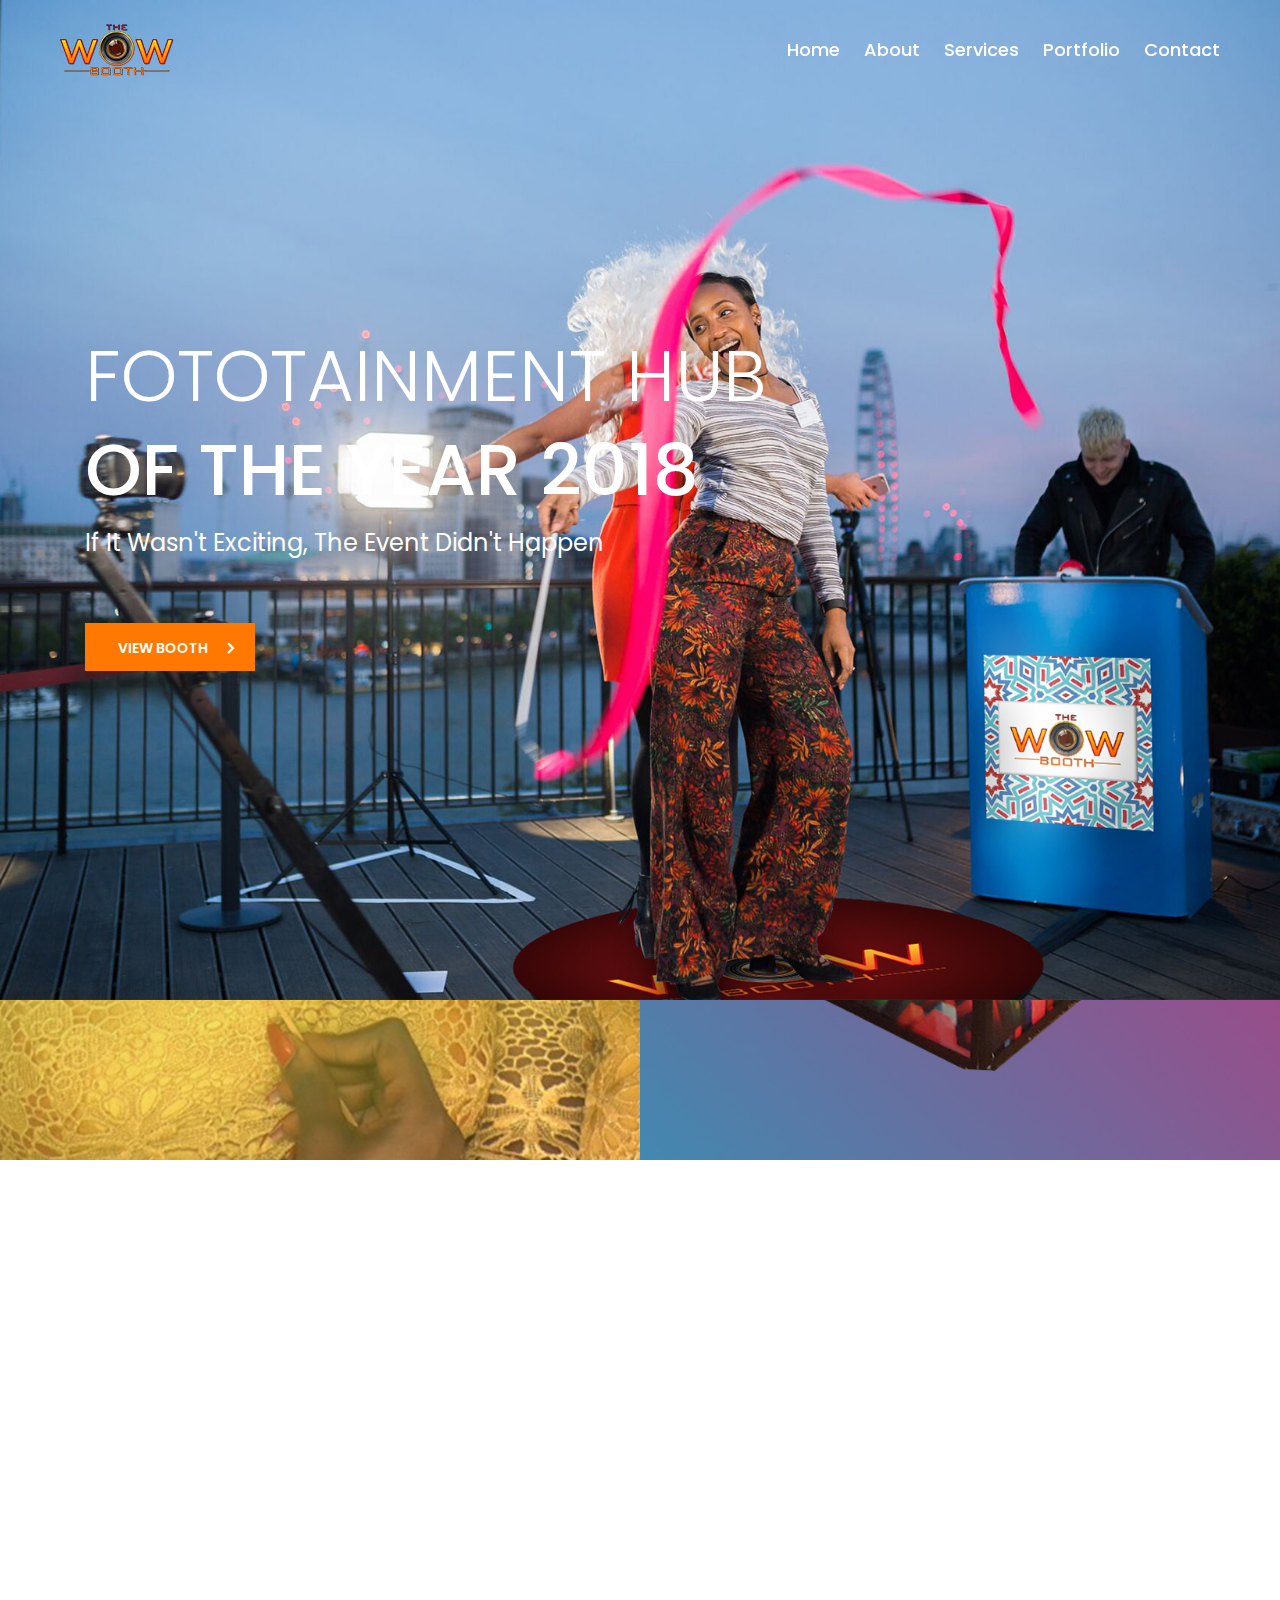
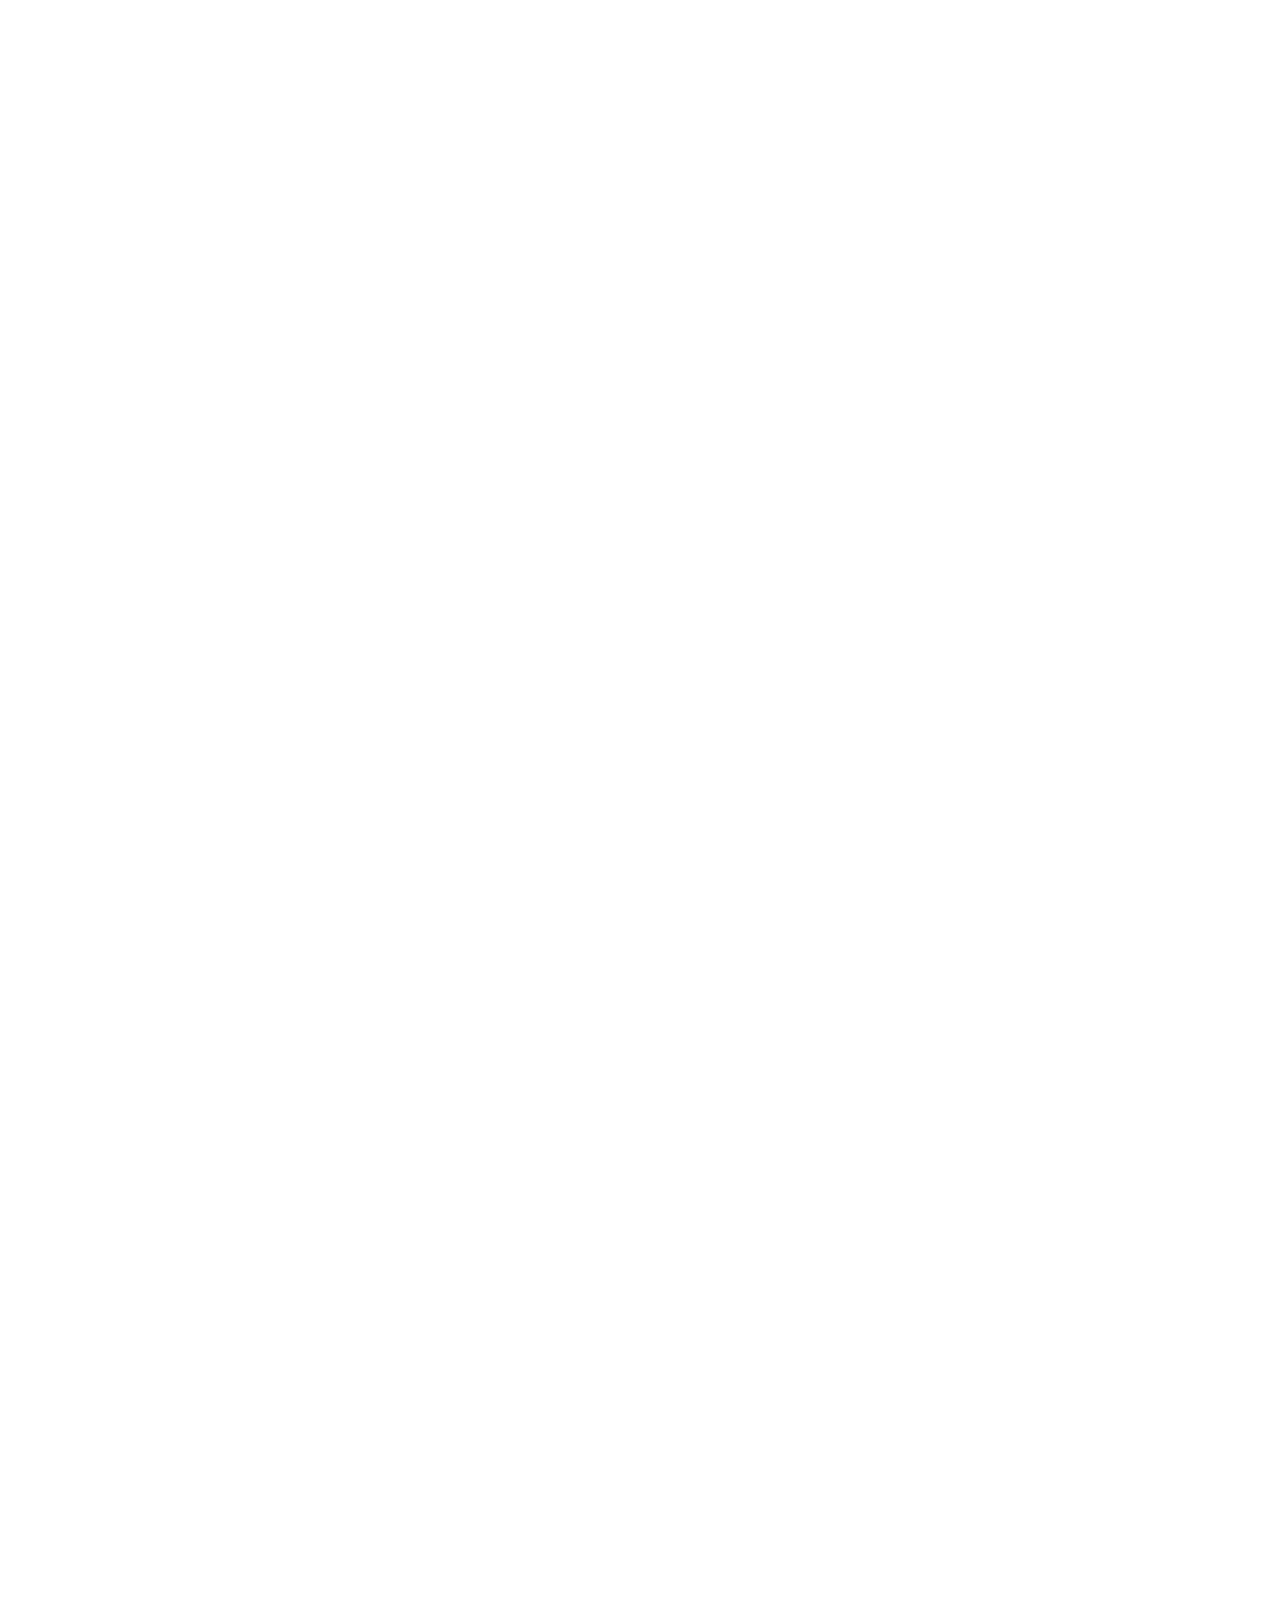
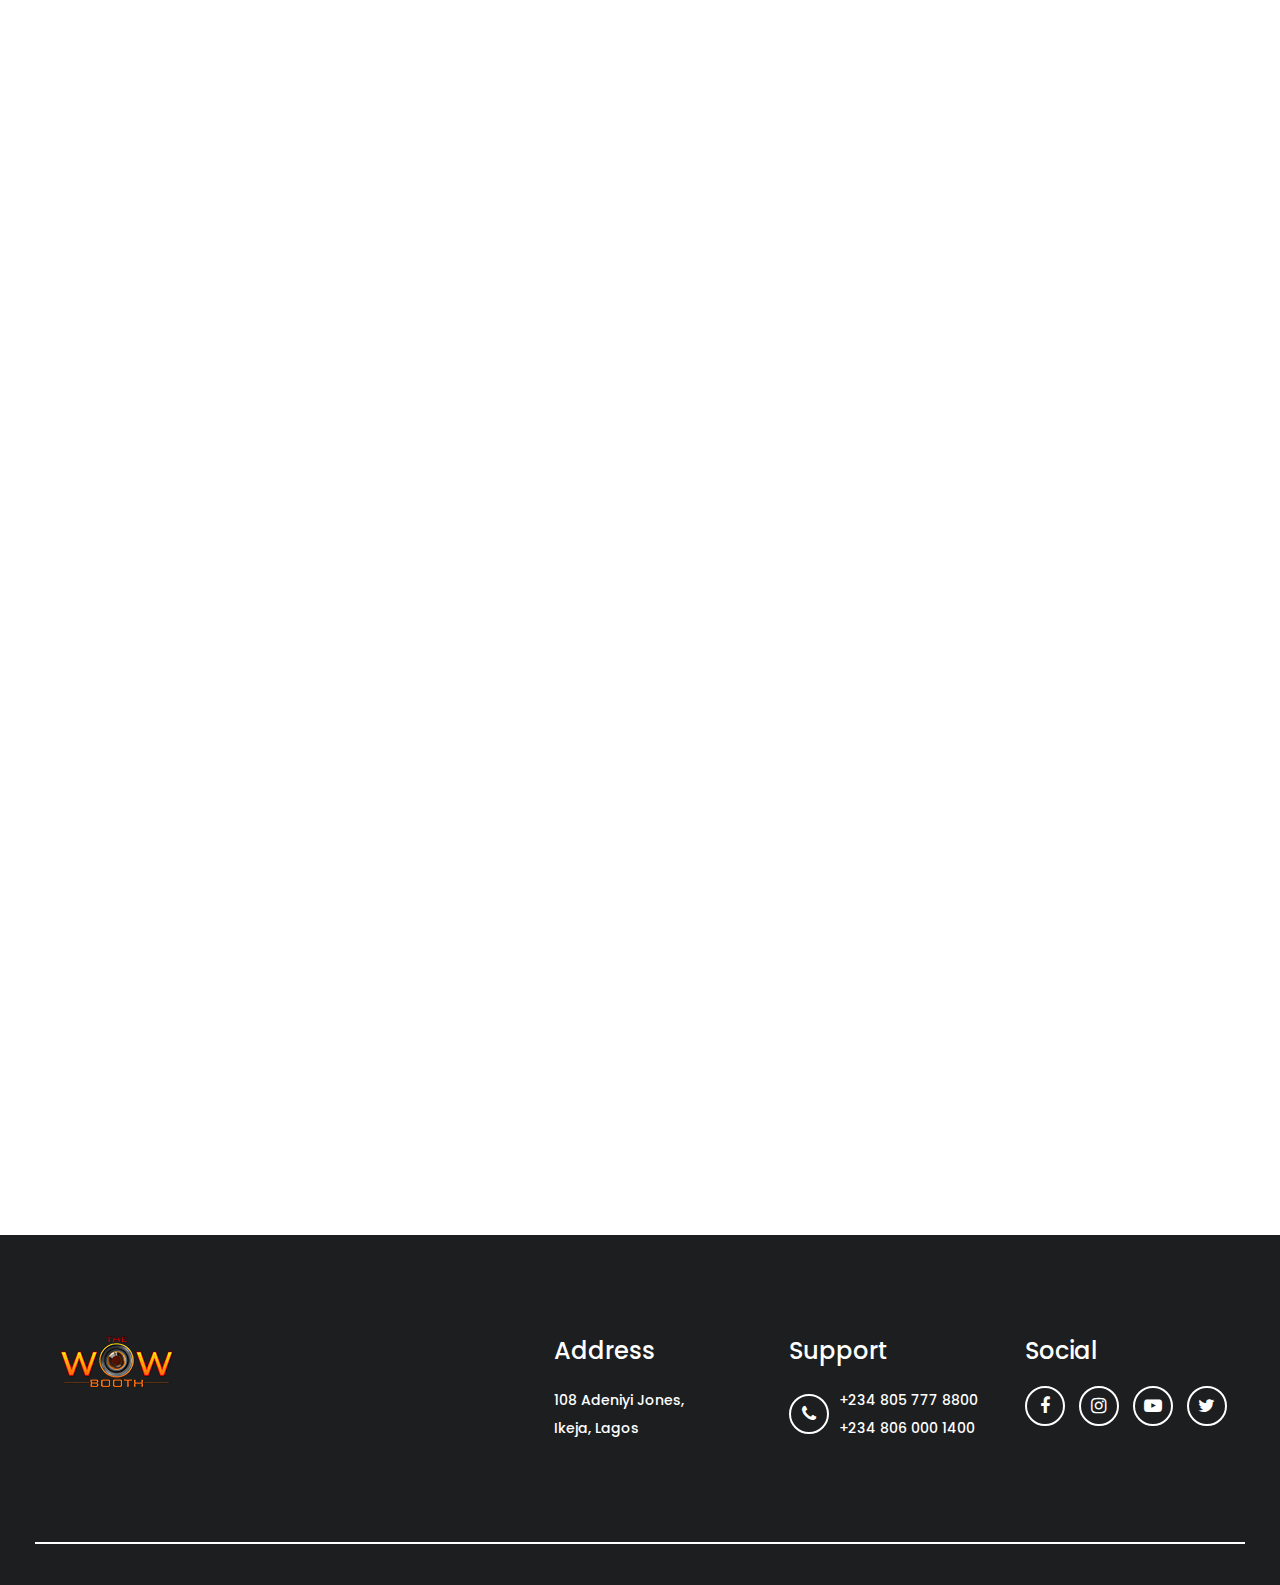
==== commit 4ab4f7ed: "Remove slide controls" ====
--- a/index.html
+++ b/index.html
@@ -132,7 +132,6 @@
                     </div>
                 </div>
             </div>
-
         </div>
     </section>
     <!-- ##### Hero Area End ##### -->
--- a/style.css
+++ b/style.css
@@ -595,7 +595,7 @@
   position: relative;
   z-index: 99;
   width: 100%;
-  height: 900px;
+  height: 1000px;
   background-color: #ffffff;
   overflow: hidden; }
   .single-slide .slide-bg-img {
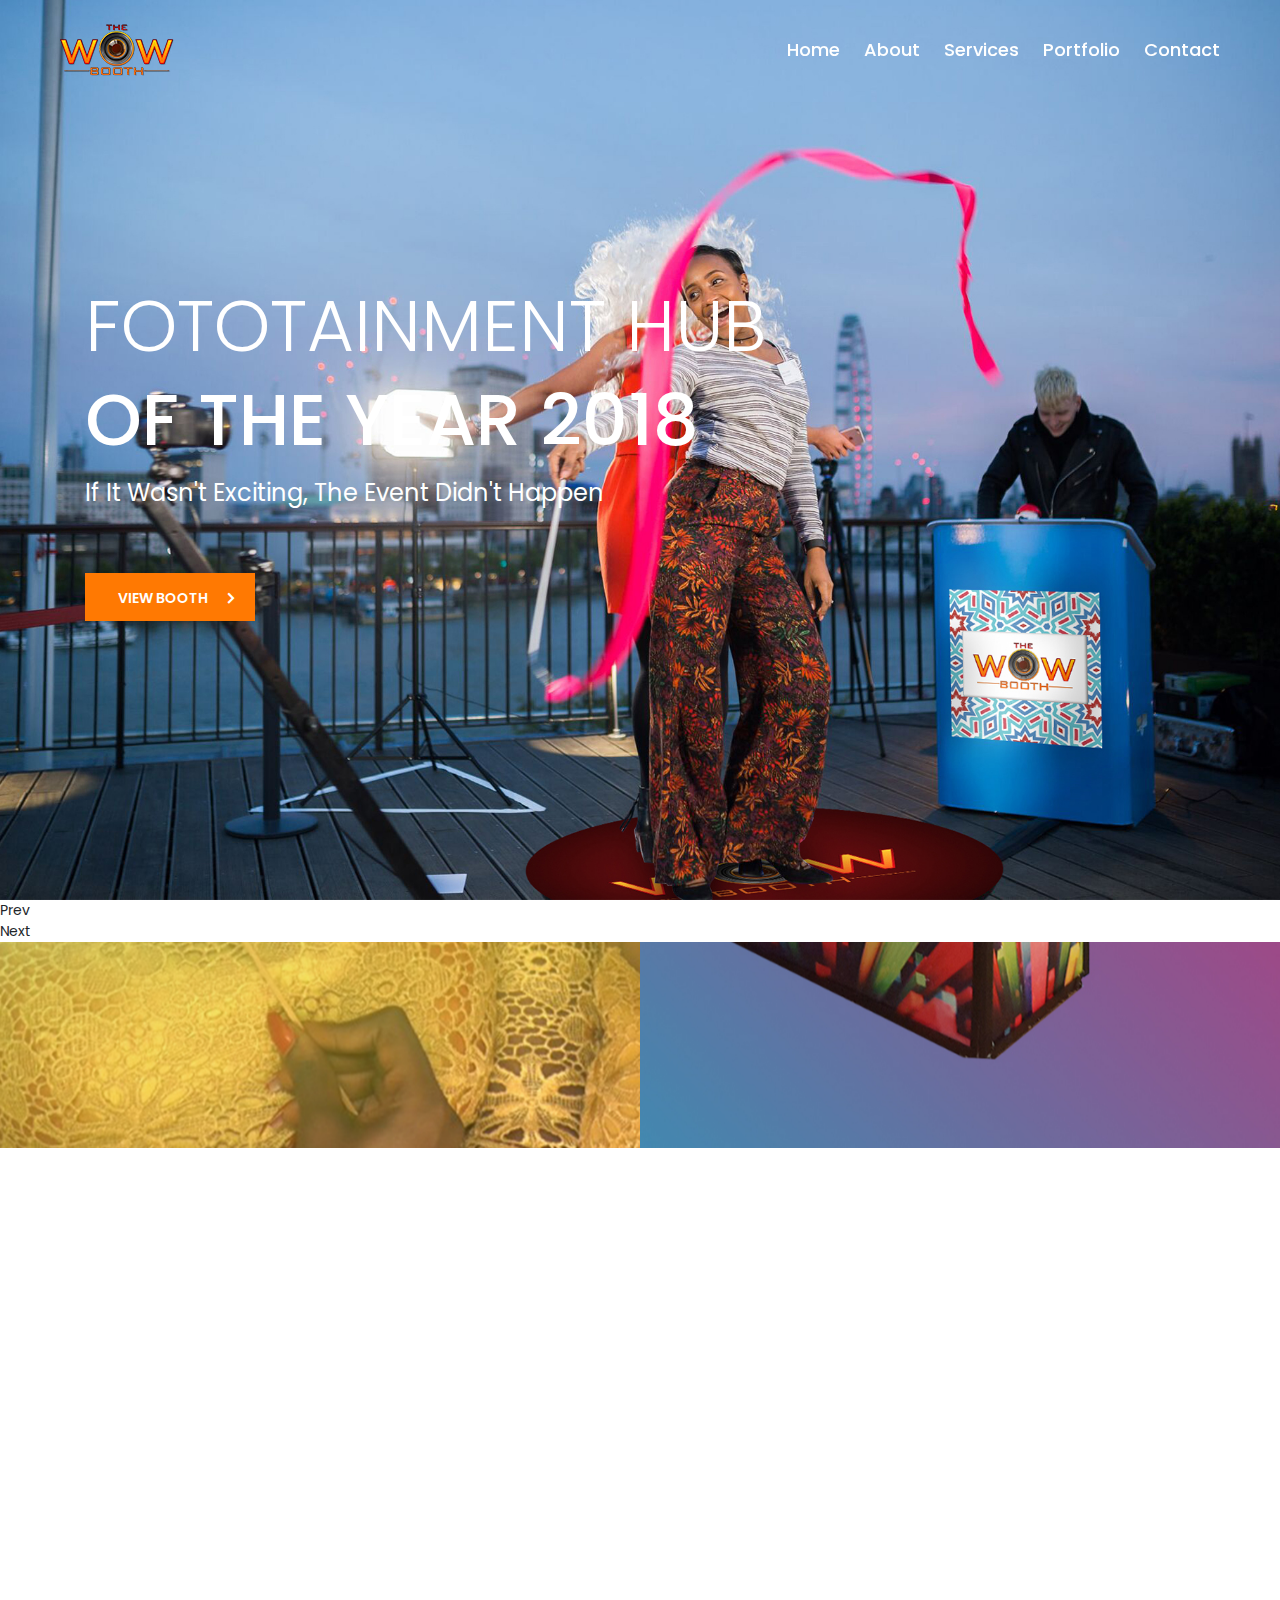
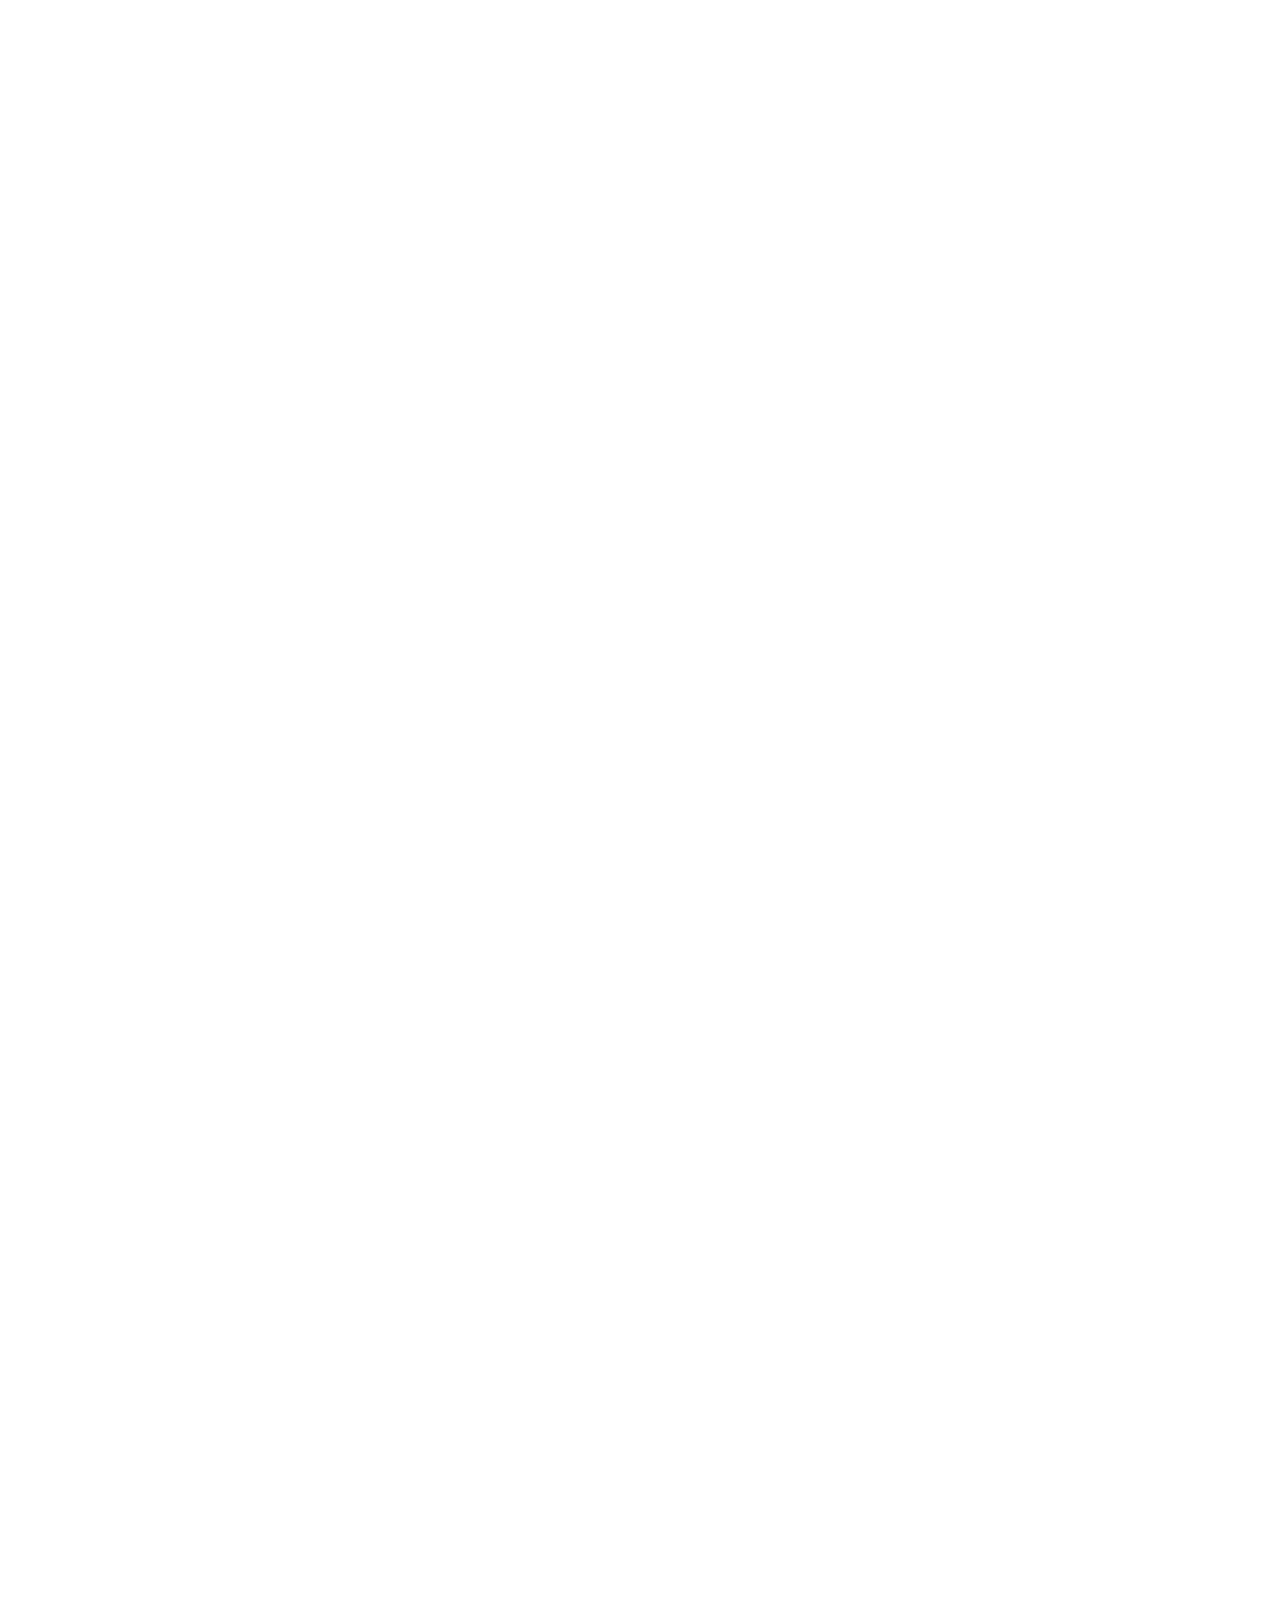
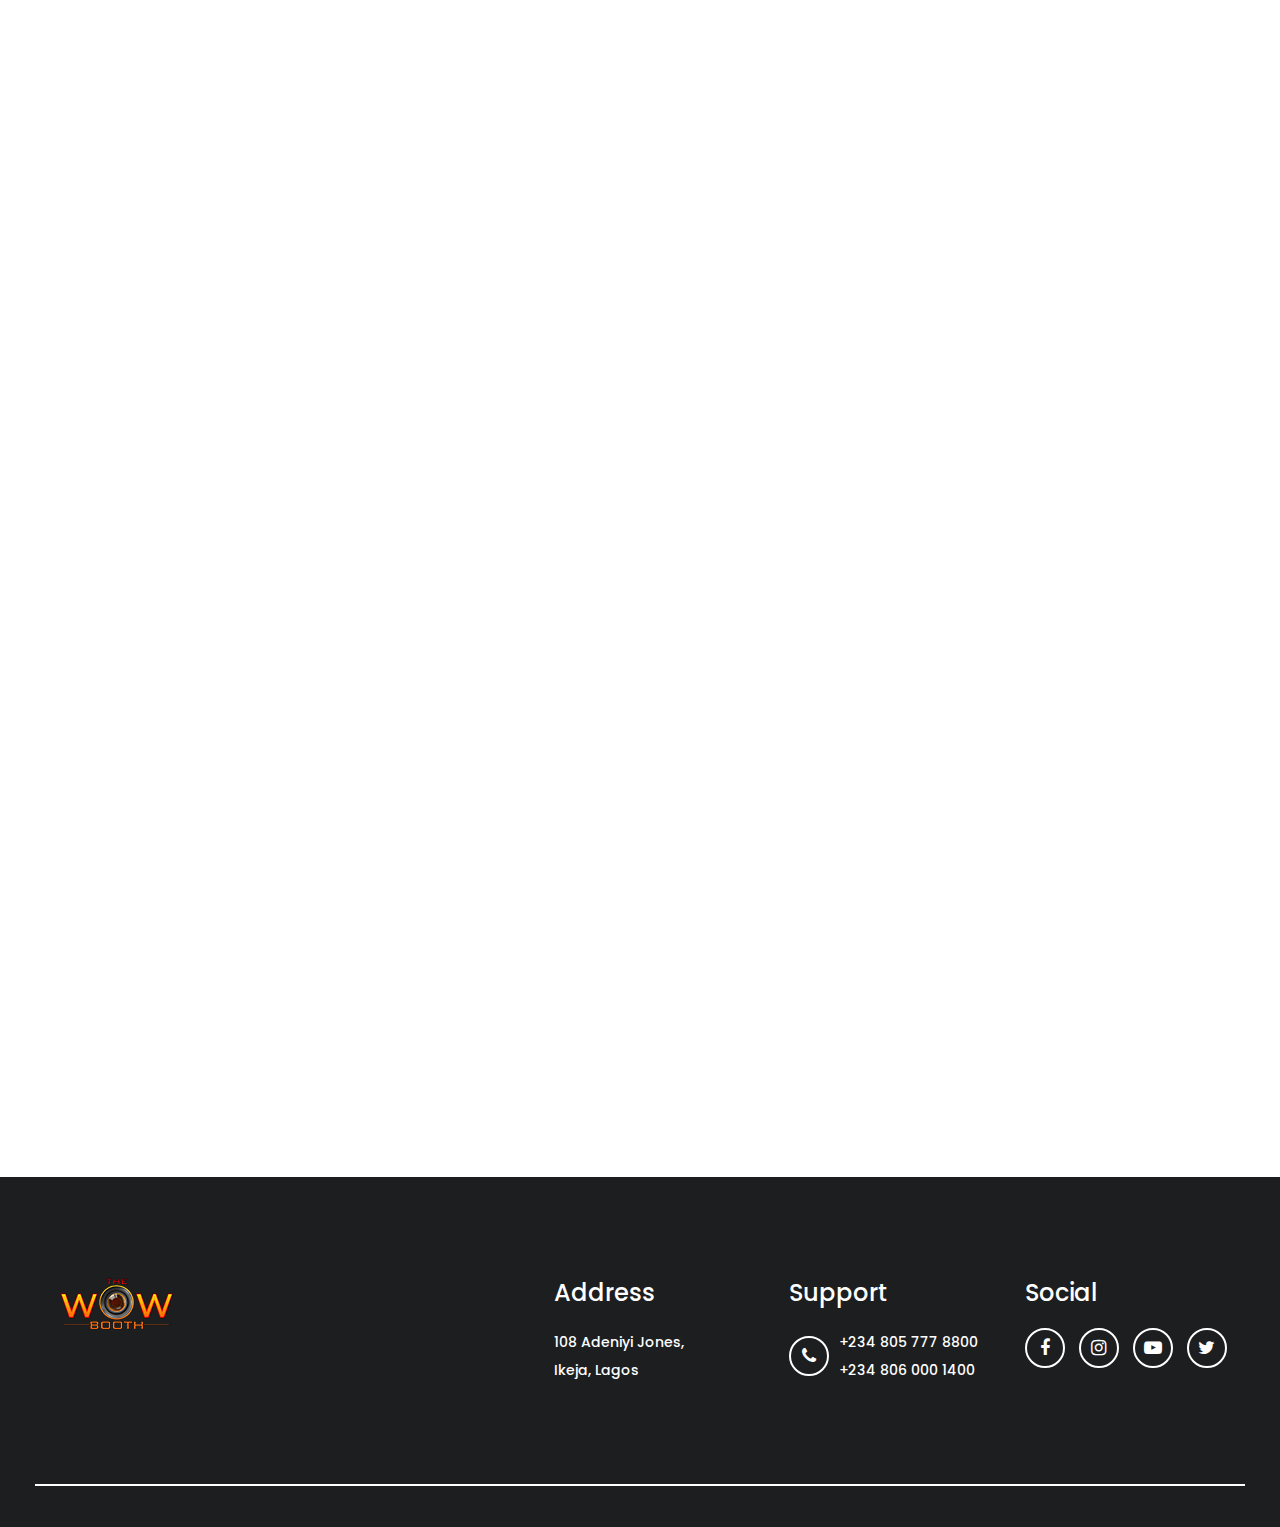
==== commit ee08b82f: "Revert "Remove slide controls"" ====
--- a/index.html
+++ b/index.html
@@ -132,6 +132,7 @@
                     </div>
                 </div>
             </div>
+
         </div>
     </section>
     <!-- ##### Hero Area End ##### -->
--- a/style.css
+++ b/style.css
@@ -595,7 +595,7 @@
   position: relative;
   z-index: 99;
   width: 100%;
-  height: 1000px;
+  height: 900px;
   background-color: #ffffff;
   overflow: hidden; }
   .single-slide .slide-bg-img {
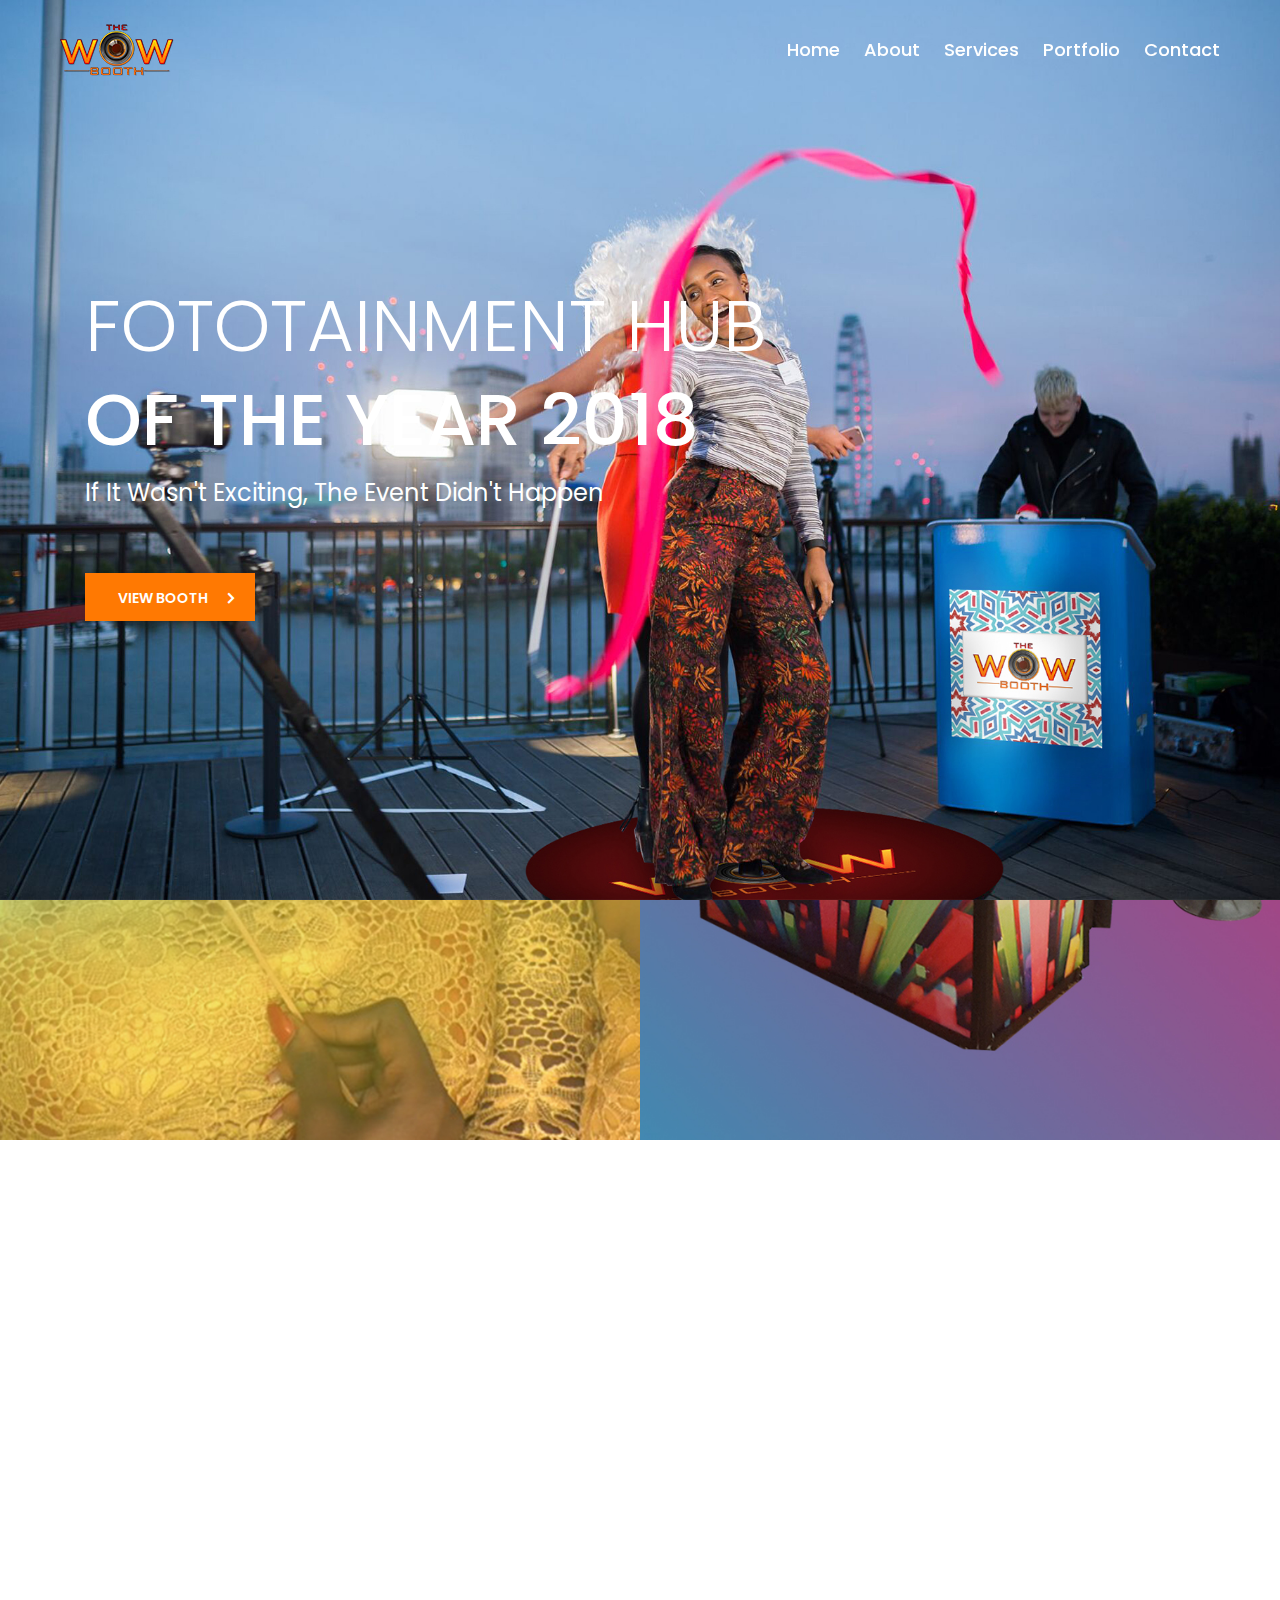
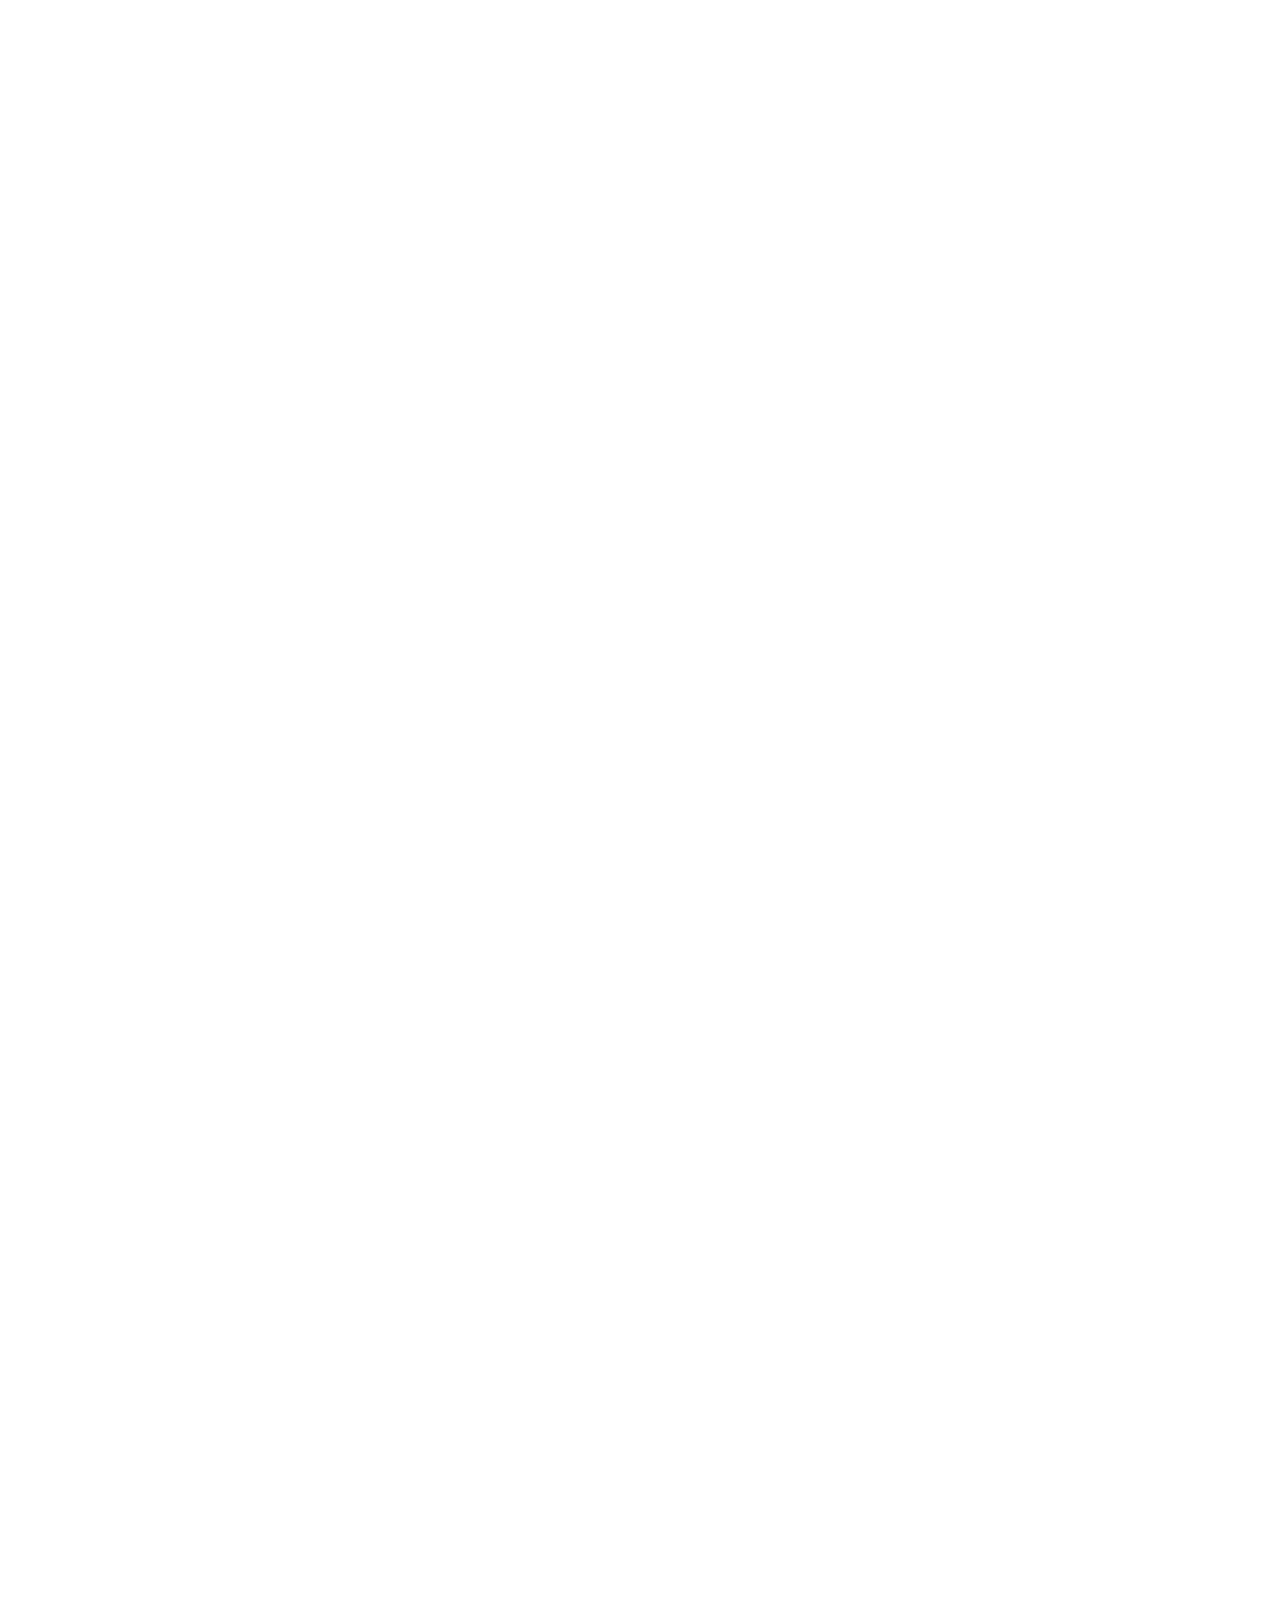
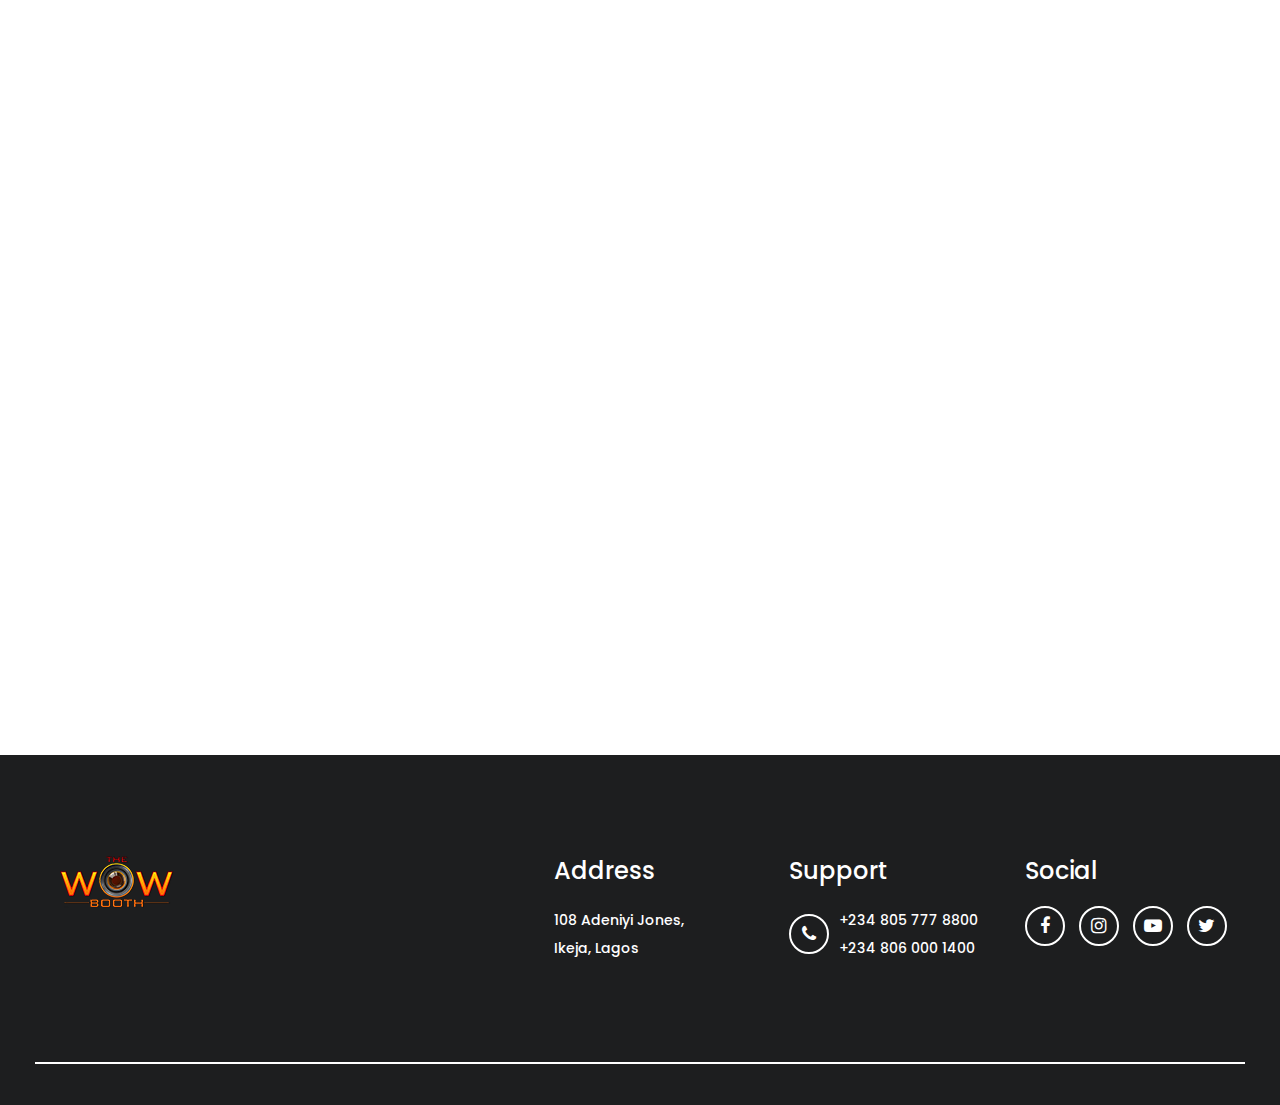
==== commit 19c05b5c: "Portfolio View Changed" ====
--- a/index.html
+++ b/index.html
@@ -132,7 +132,6 @@
                     </div>
                 </div>
             </div>
-
         </div>
     </section>
     <!-- ##### Hero Area End ##### -->
@@ -167,8 +166,7 @@
             </div>
         </div>
 
-        <div class="pixel-portfolio">
-
+        <div class="pixel-portfolio container">
             <!-- Single gallery Item -->
             <div class="single_gallery_item visual wow fadeInUp" data-wow-delay="0.2s">
                 <img src="img/bg-img/Booths/wow1.jpg" alt="">
@@ -236,24 +234,11 @@
             </div>
 
         </div>
-        
-        
     </div>
     <!-- ##### Portfolio Area End ###### -->
 
      <!-- ##### Portfolio Area Start ###### -->
     <div class="pixel-portfolio-area section-padding-100-0">
-        <div class="container">
-            <div class="row">
-                <div class="col-12">
-                    <!-- Section Heading -->
-                    <div class="section-heading text-center wow fadeInUp" data-wow-delay="100ms">
-                        <h2>Our Booths</h2>
-                        <img src="img/core-img/x.png" alt="">
-                    </div>
-                </div>
-            </div>
-        </div>
     <!-- ##### Contact Area Start #####-->
     <section class="contact-area section-padding-100">
         <div class="container">
--- a/style.css
+++ b/style.css
@@ -595,7 +595,6 @@
   position: relative;
   z-index: 99;
   width: 100%;
-  height: 900px;
   background-color: #ffffff;
   overflow: hidden; }
   .single-slide .slide-bg-img {
@@ -768,7 +767,7 @@
   float: left;
   position: relative;
   z-index: 2;
-  width: 33.3333334%;
+  width: 30%;
   overflow: hidden;
   -webkit-transition-duration: 500ms;
   -o-transition-duration: 500ms;
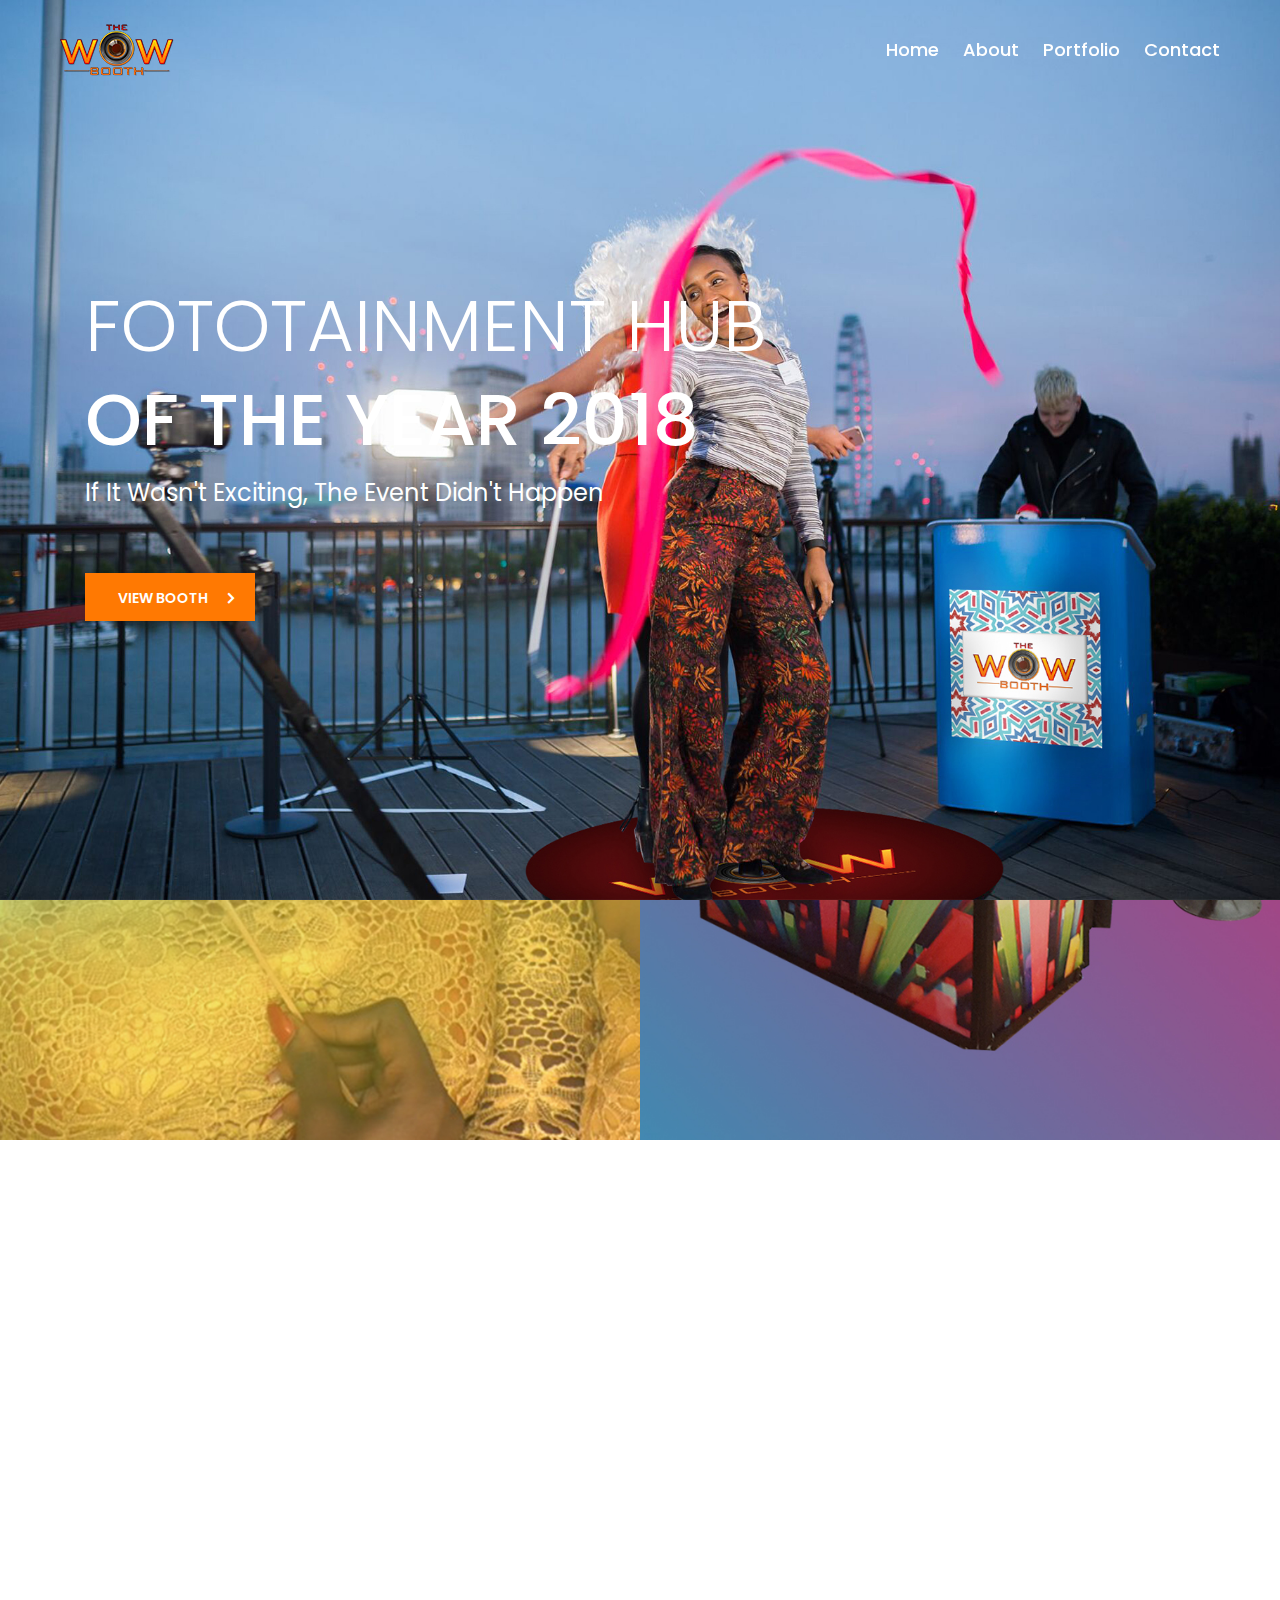
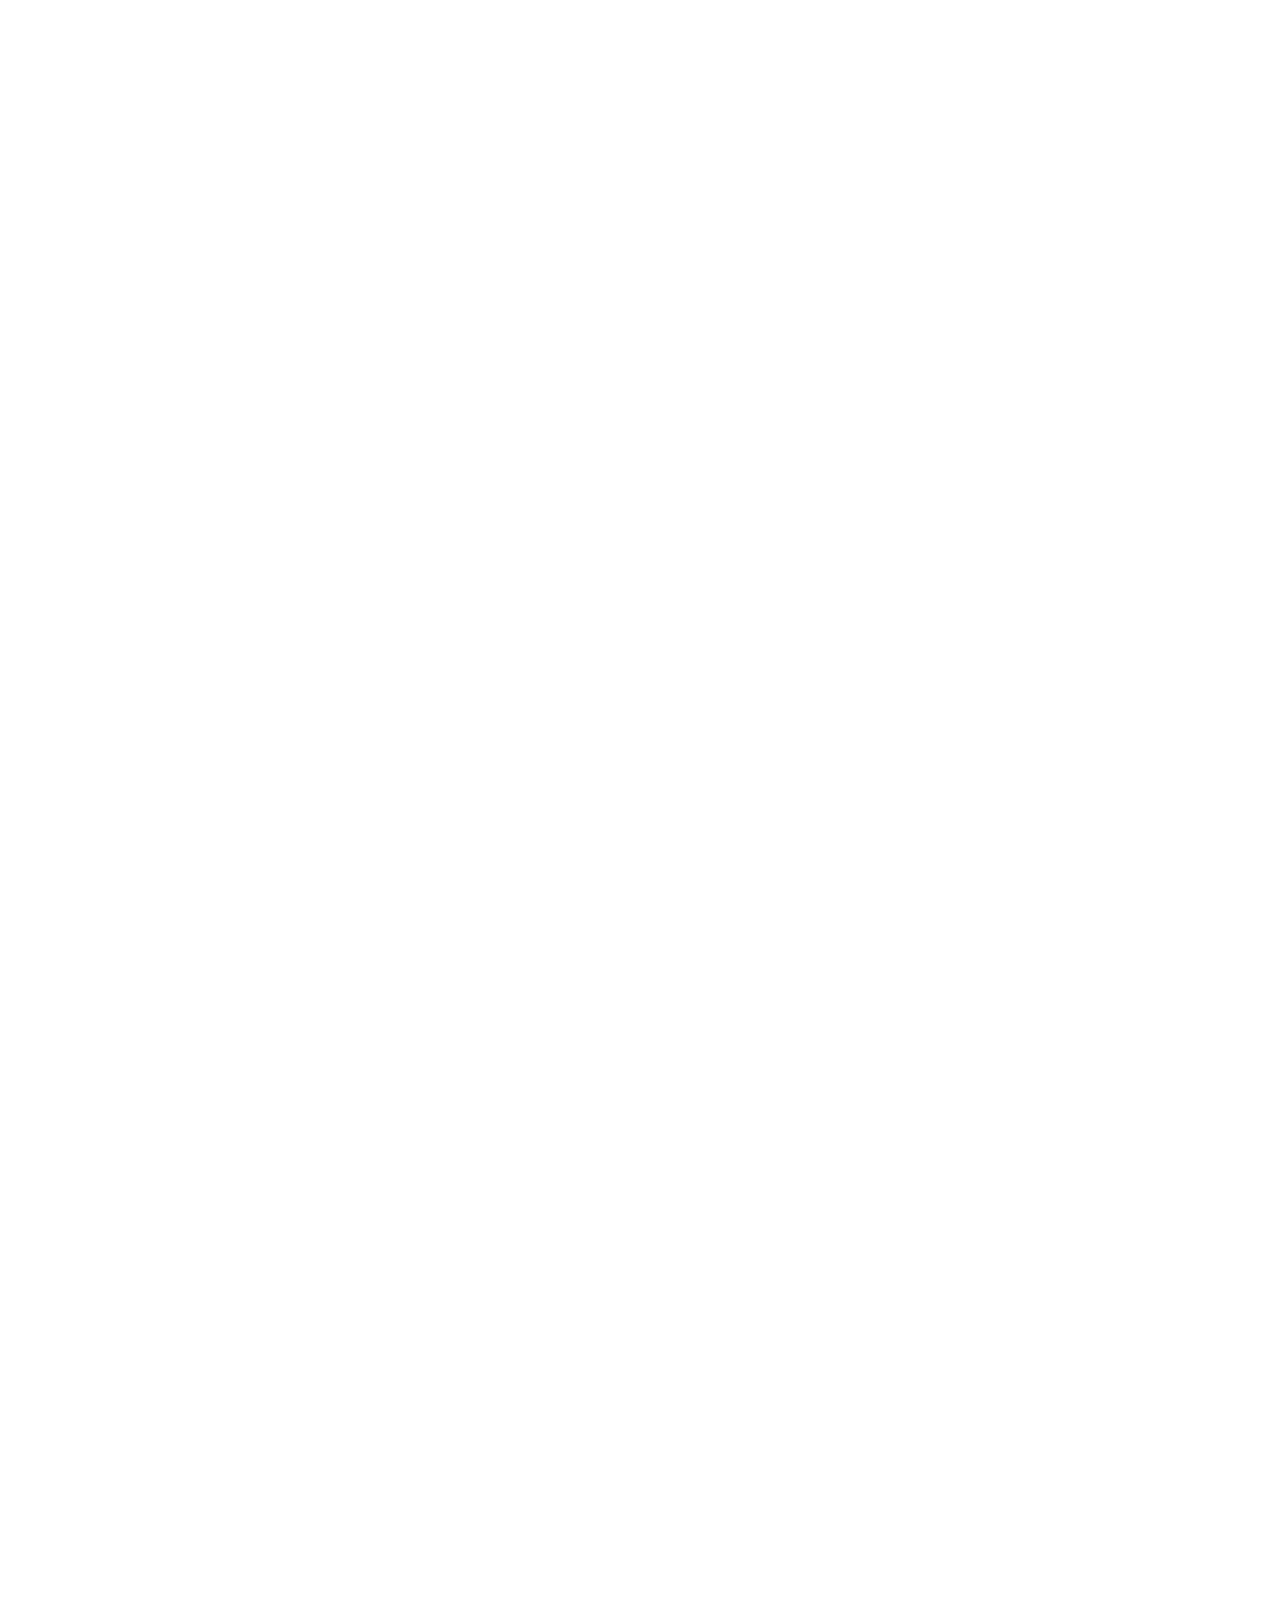
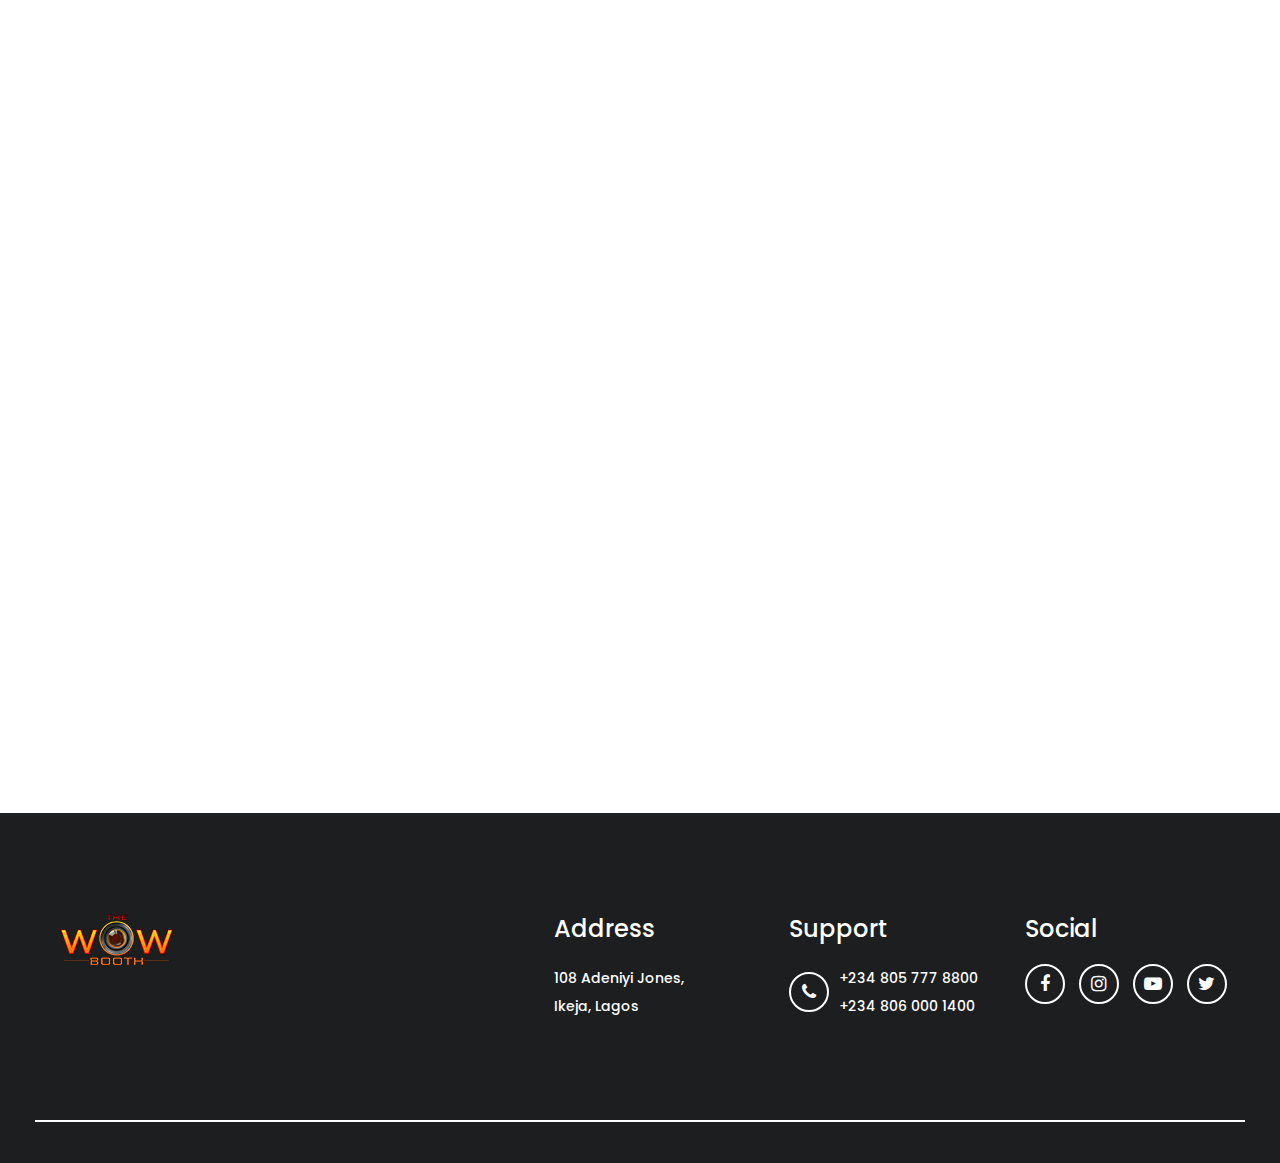
==== commit 3e6419f8: "g" ====
--- a/index.html
+++ b/index.html
@@ -60,7 +60,6 @@
                                 <ul>
                                     <li><a href="index.html">Home</a></li>
                                     <li><a href="about.html">About</a></li>
-                                    <li><a href="services.html">Services</a></li>
                                     <li><a href="portfolio.html">Portfolio</a></li>
                                     <li><a href="contact.html">Contact</a></li>
                                 </ul>
--- a/style.css
+++ b/style.css
@@ -335,7 +335,7 @@
 
 /* :: 3.6.0 ScrollUp */
 #scrollUp {
-  background-color: #688bfe;
+  background-color: #1d1e1f;
   border-radius: 5px 0 0 5px;
   bottom: 70px;
   color: #ffffff;
@@ -767,7 +767,7 @@
   float: left;
   position: relative;
   z-index: 2;
-  width: 30%;
+  width: 32%;
   overflow: hidden;
   -webkit-transition-duration: 500ms;
   -o-transition-duration: 500ms;
@@ -1196,7 +1196,7 @@
     z-index: -1;
     top: 0;
     left: 0;
-    background-color: rgba(104, 139, 254, 0.75); }
+    background-color: rgb(255,102,0,0.10); }
   .breadcrumb-area .breadcrumb-content {
     text-align: center; }
     .breadcrumb-area .breadcrumb-content h2 {
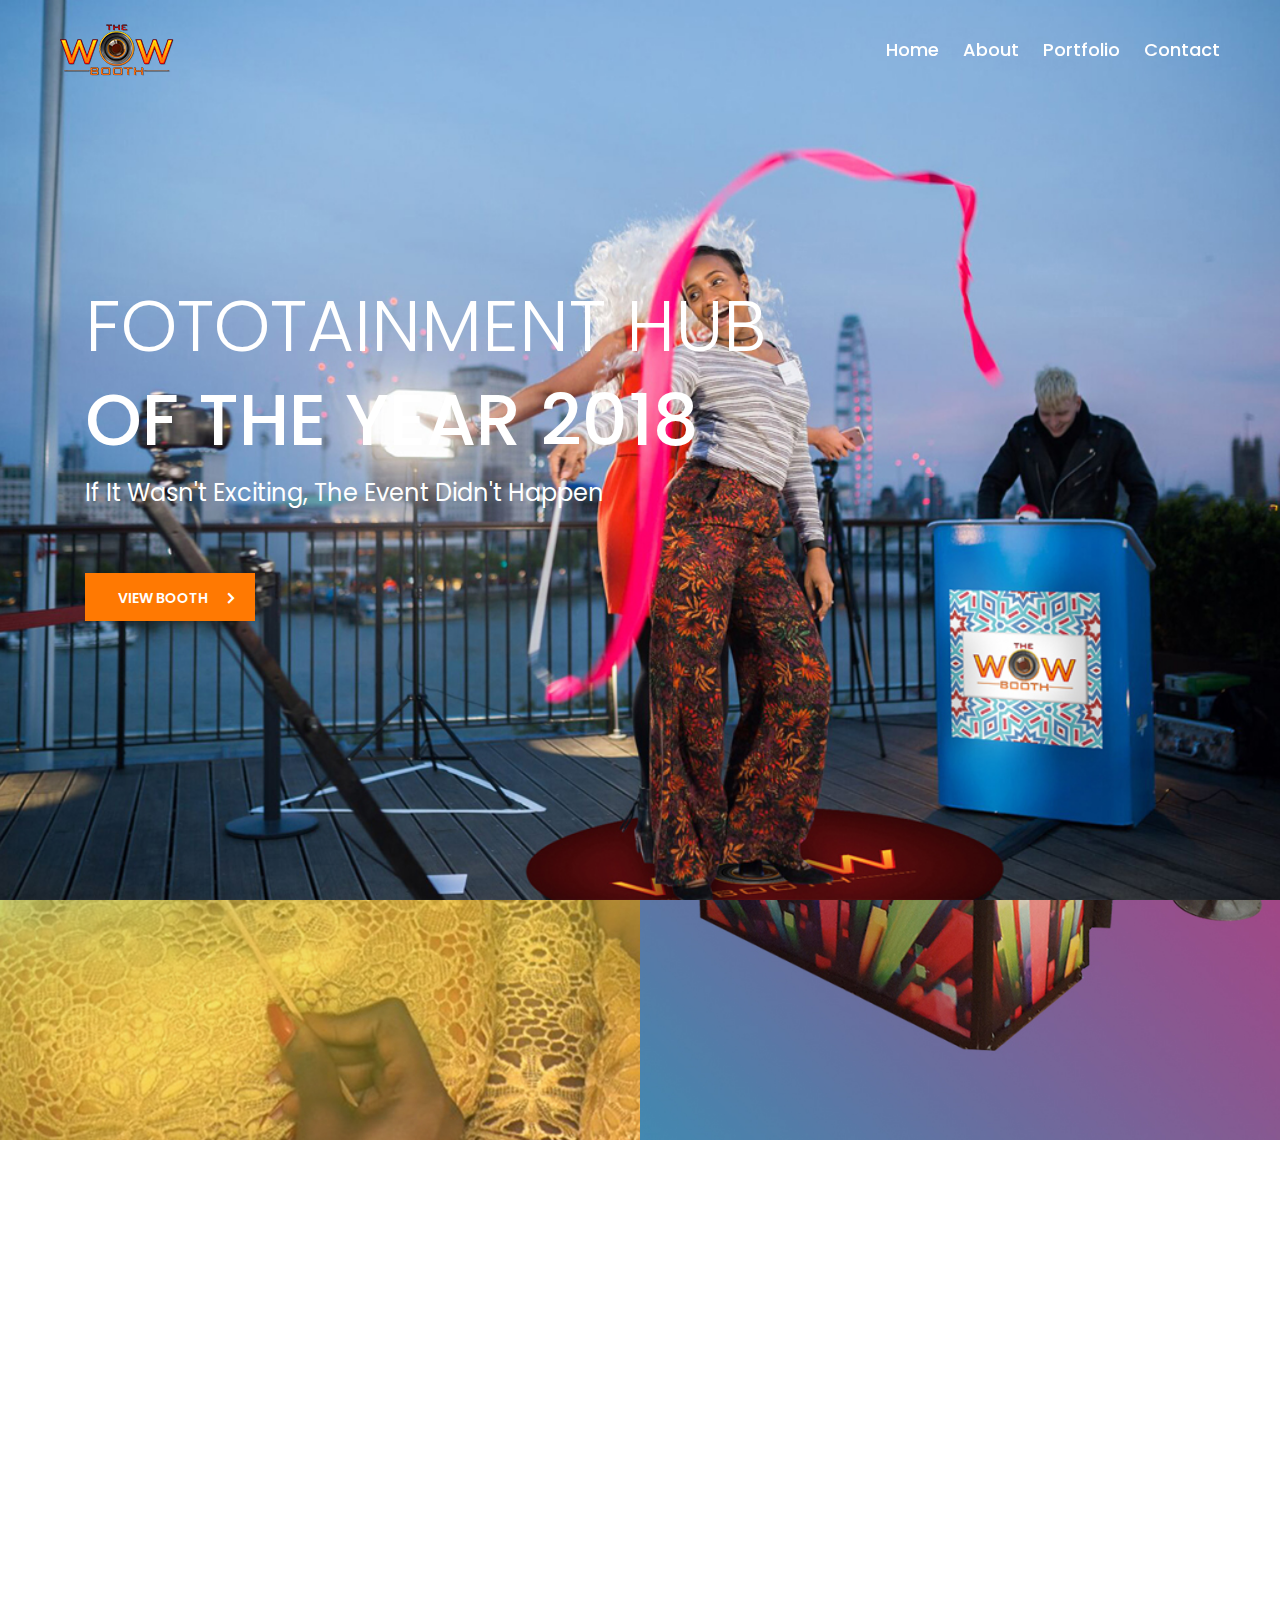
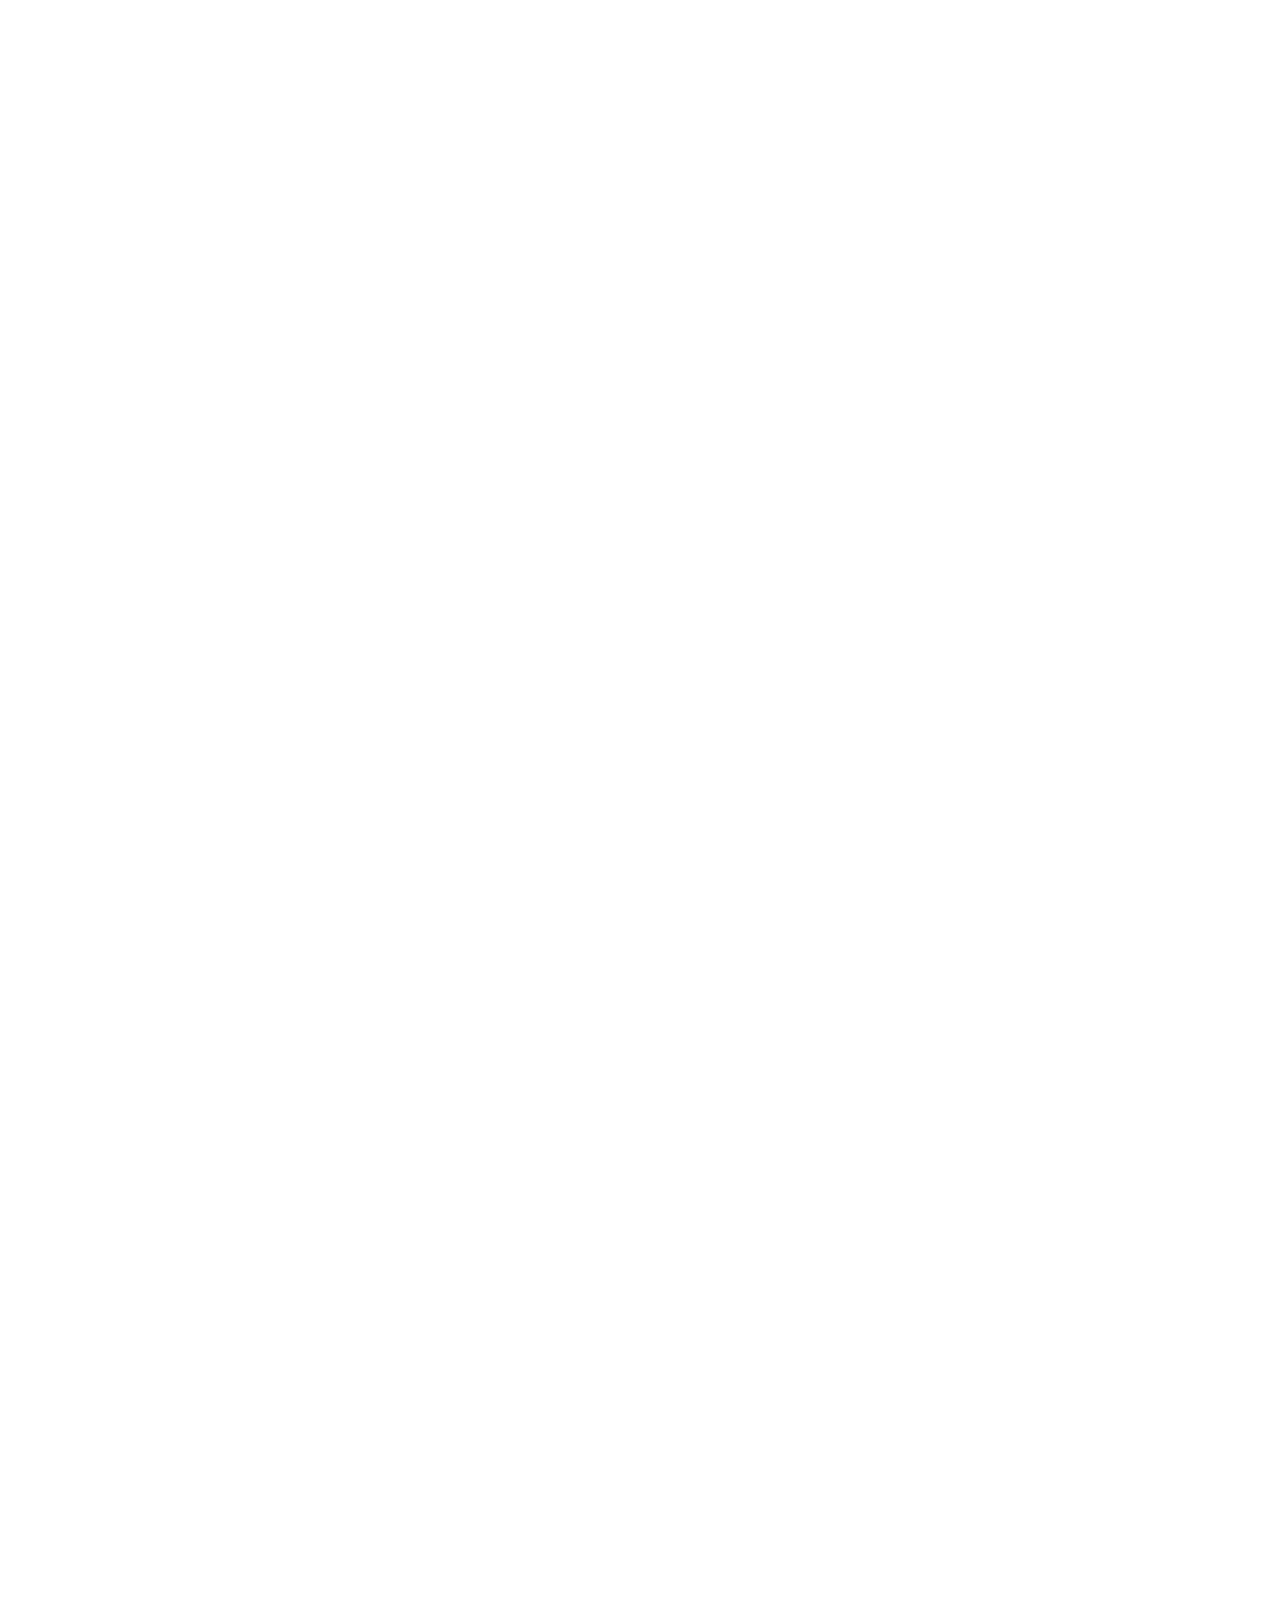
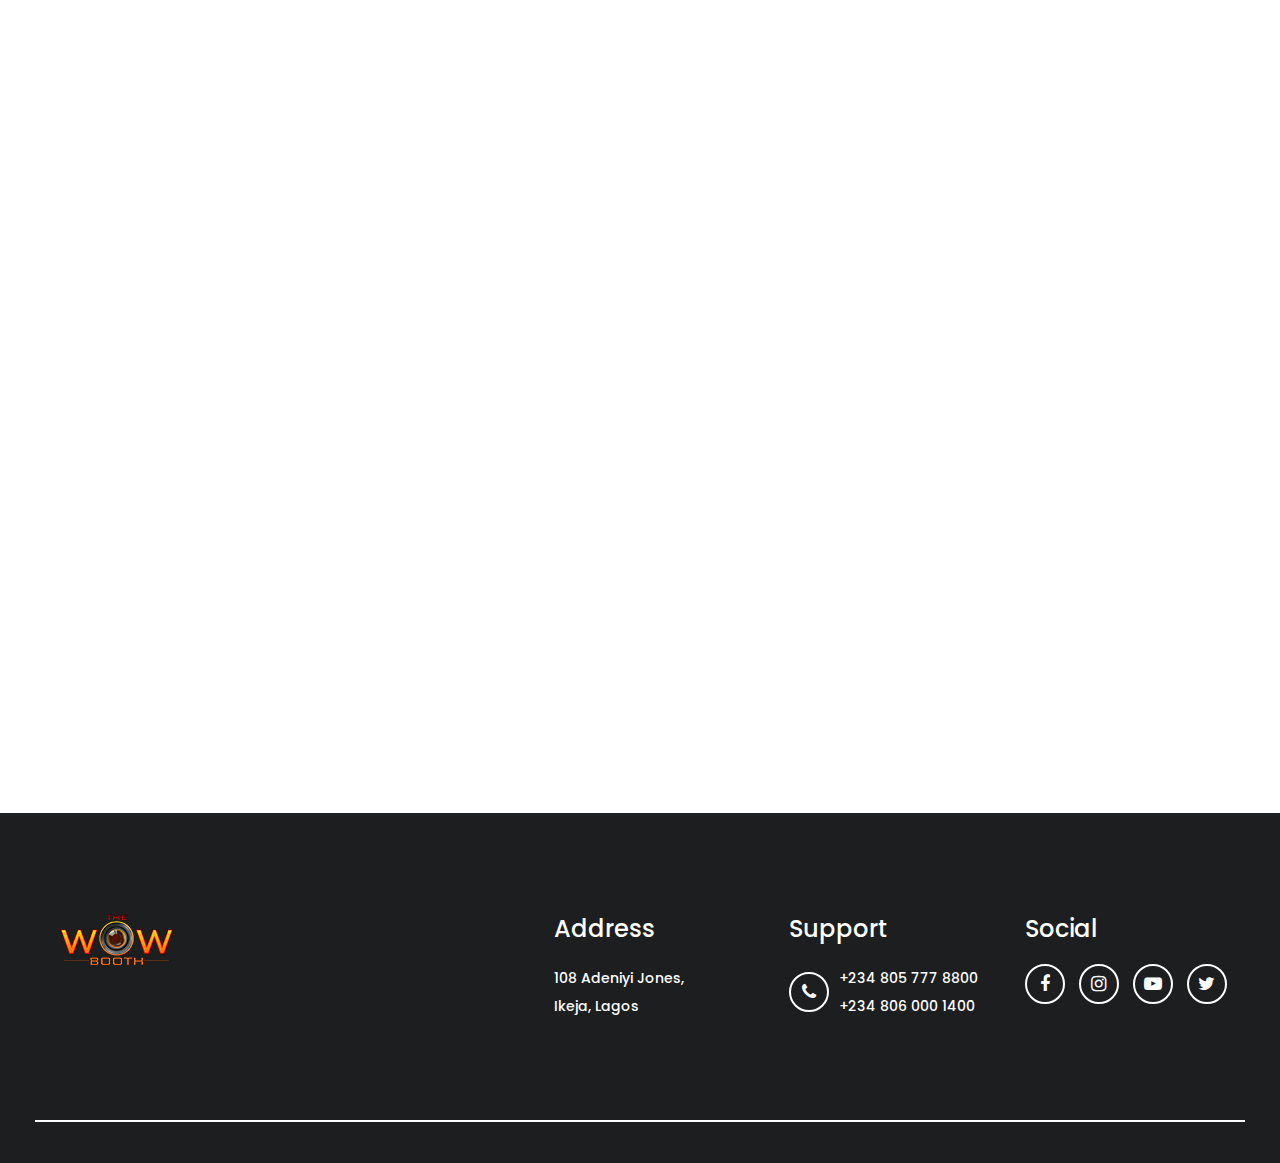
==== commit ba0a5e00: "d" ====
--- a/index.html
+++ b/index.html
@@ -130,6 +130,24 @@
                         </div>
                     </div>
                 </div>
+                
+                <!-- Single Slide -->
+            <div class="single-slide">
+                <!-- Background Image-->
+                <div class="slide-bg-img bg-img" style="background-image: url(img/bg-img/33.jpg);"></div>
+                <!-- Welcome Text -->
+                <div class="container h-100">
+                    <div class="row h-100 align-items-center">
+                        <div class="col-12 col-lg-9">
+                            <div class="welcome-text">
+                                <h2 data-animation="fadeInUp" data-delay="300ms"><span>Splendour</span><br><em>, Glamour, Elegance, Style… </em></h2>
+                                <h4 data-animation="fadeInUp" data-delay="500ms">The Wow Selfie Mirror offers an amazing <span> interface</span></h4>
+                                <a href="#" class="btn pixel-btn mt-50" data-animation="fadeInUp" data-delay="700ms">View Booth</a>
+                            </div>
+                        </div>
+                    </div>
+                </div>
+            </div>
             </div>
         </div>
     </section>
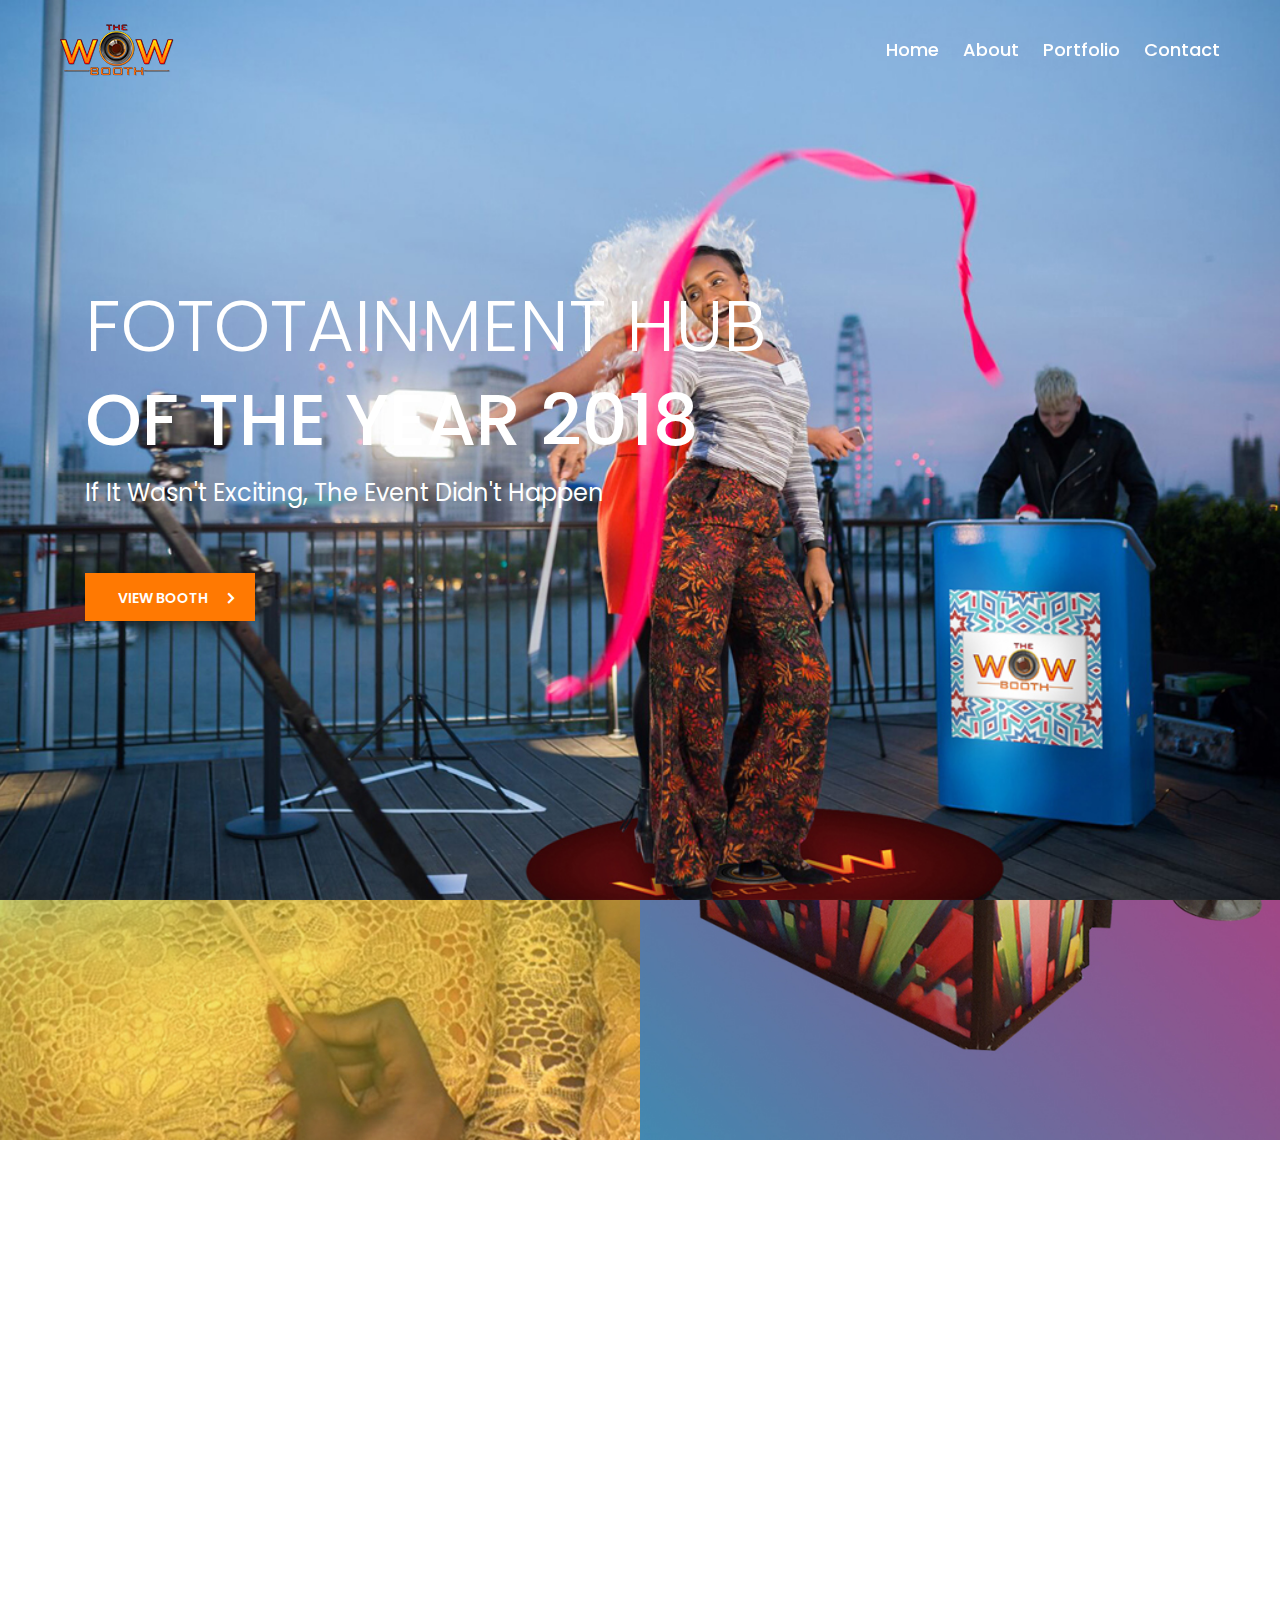
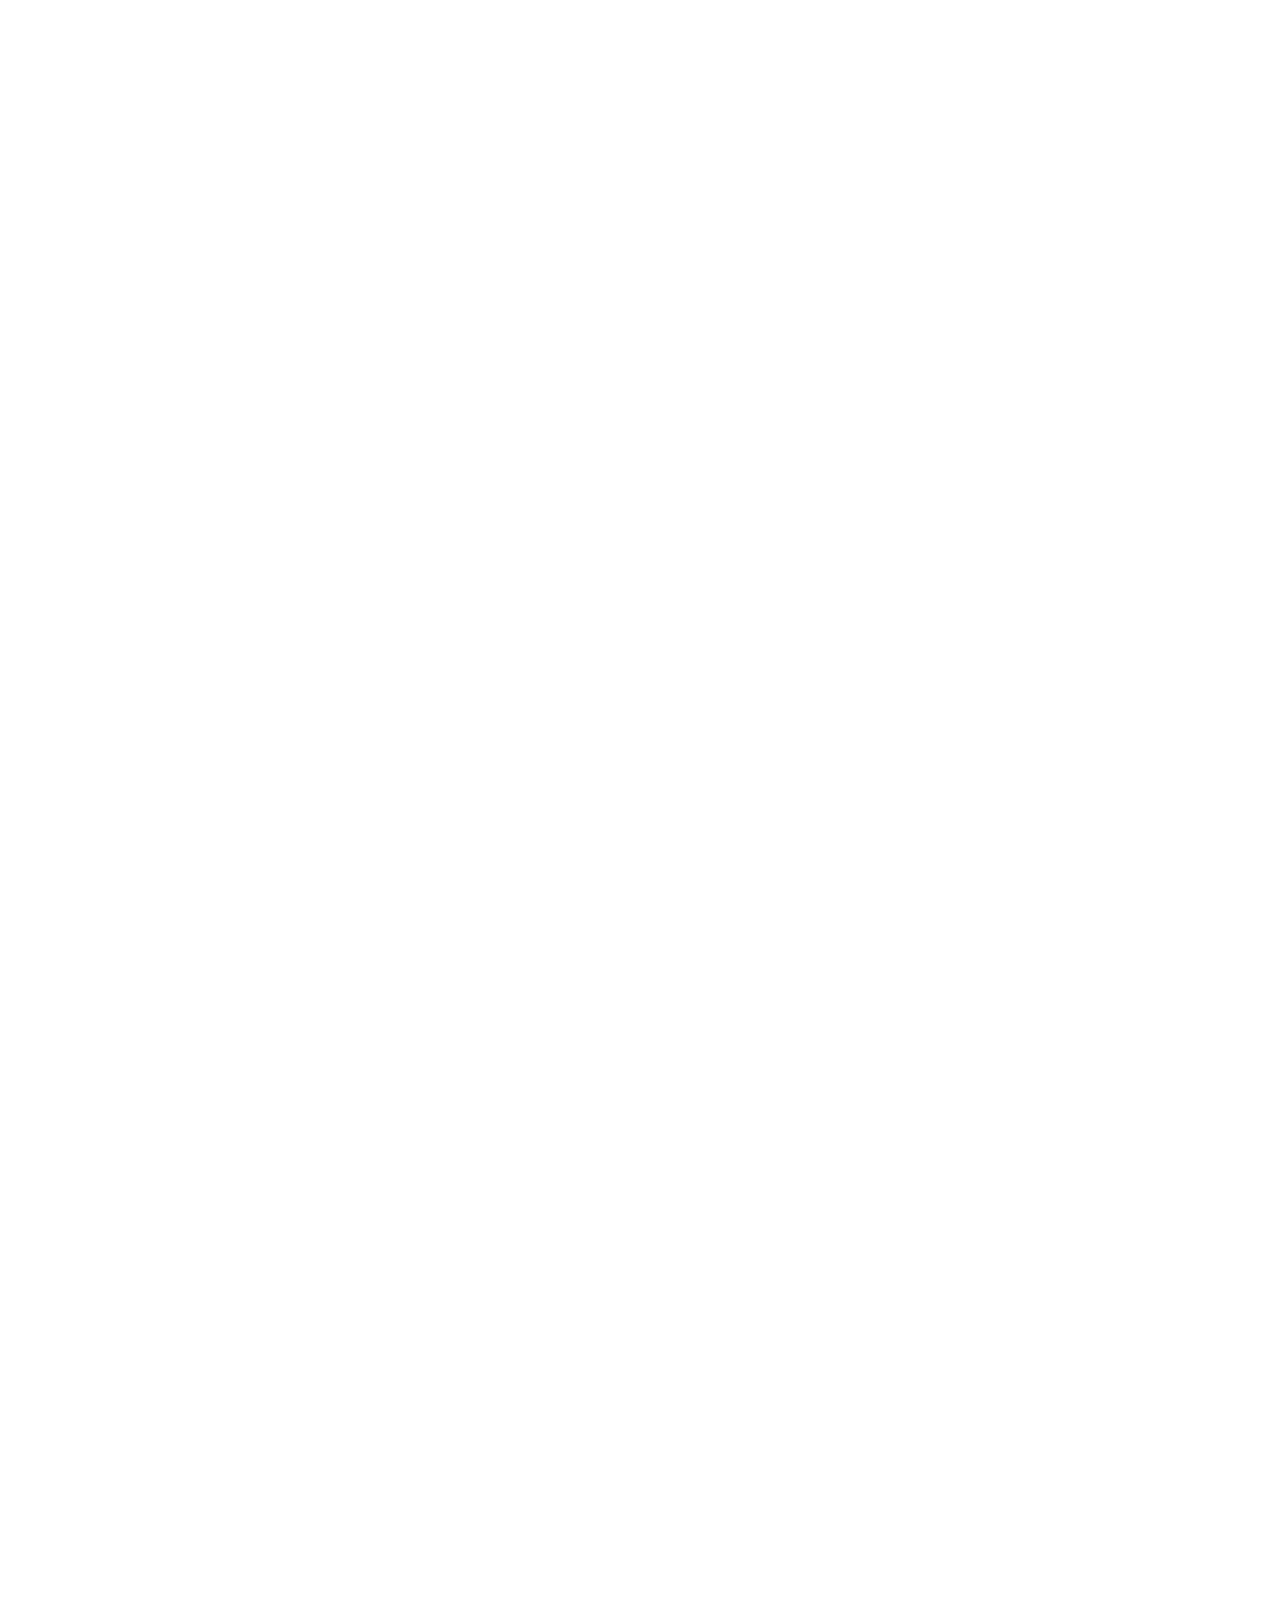
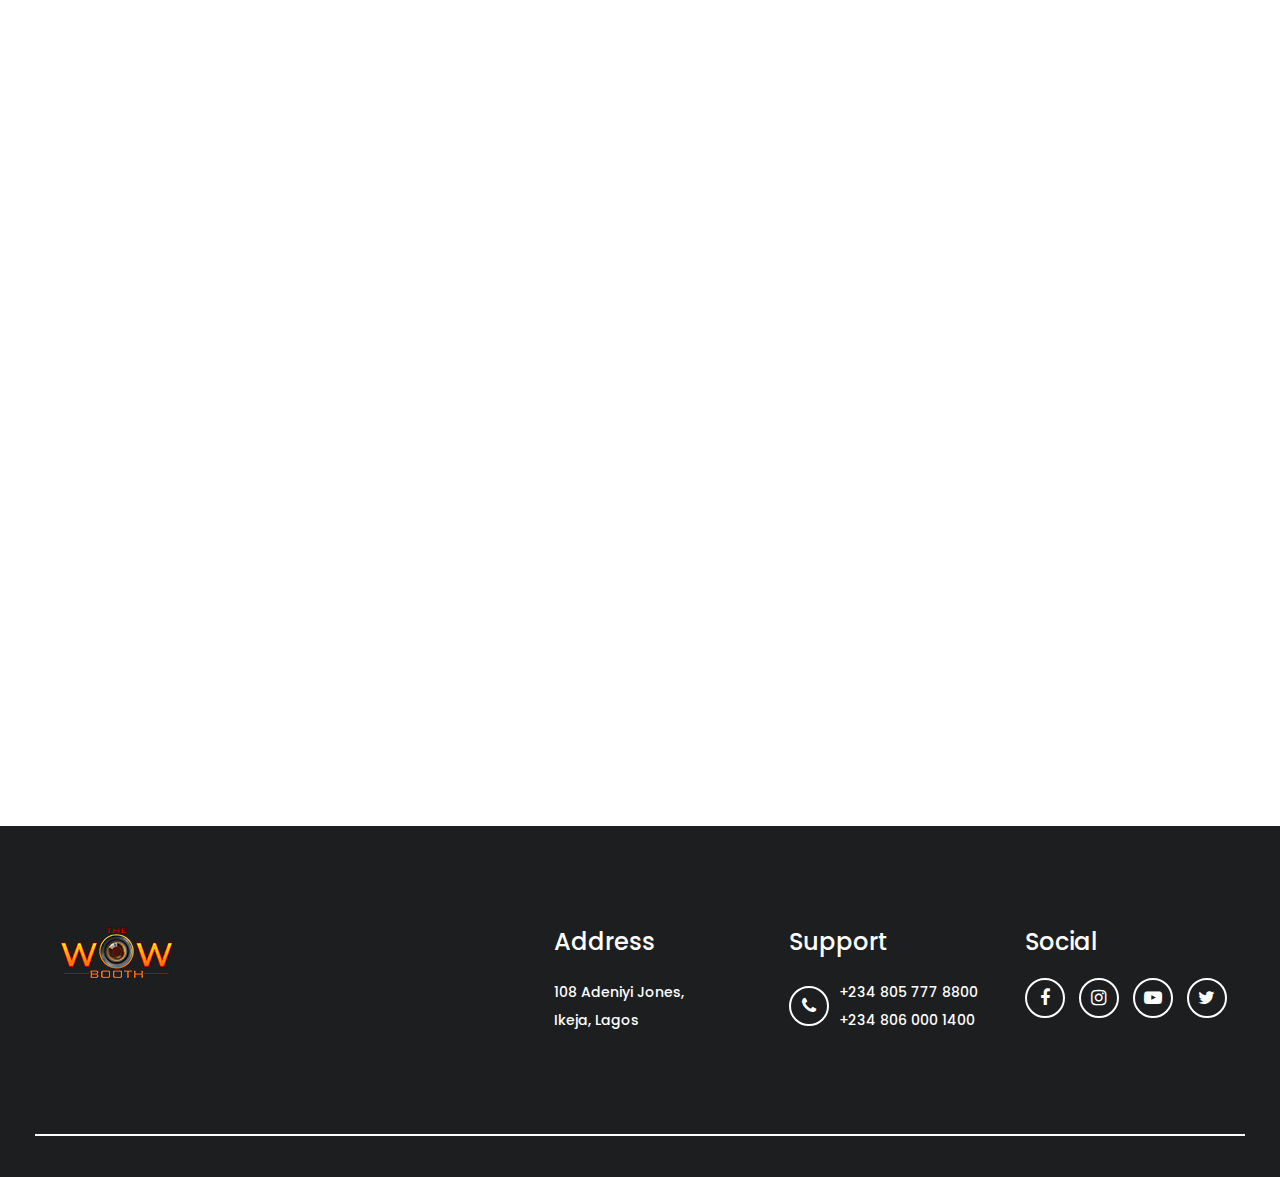
==== commit 764ca99e: "Updated design" ====
--- a/index.html
+++ b/index.html
@@ -130,8 +130,9 @@
                         </div>
                     </div>
                 </div>
-                
-                <!-- Single Slide -->
+            </div>
+            
+            <!-- Single Slide -->
             <div class="single-slide">
                 <!-- Background Image-->
                 <div class="slide-bg-img bg-img" style="background-image: url(img/bg-img/33.jpg);"></div>
@@ -140,14 +141,13 @@
                     <div class="row h-100 align-items-center">
                         <div class="col-12 col-lg-9">
                             <div class="welcome-text">
-                                <h2 data-animation="fadeInUp" data-delay="300ms"><span>Splendour</span><br><em>, Glamour, Elegance, Style… </em></h2>
+                                <h2 data-animation="fadeInUp" data-delay="300ms"><span>Splendour,</span><br><em>Glamour, Elegance, Style… </em></h2>
                                 <h4 data-animation="fadeInUp" data-delay="500ms">The Wow Selfie Mirror offers an amazing <span> interface</span></h4>
                                 <a href="#" class="btn pixel-btn mt-50" data-animation="fadeInUp" data-delay="700ms">View Booth</a>
                             </div>
                         </div>
                     </div>
                 </div>
-            </div>
             </div>
         </div>
     </section>
@@ -170,7 +170,7 @@
     <!-- ##### Newsletter Area End ###### -->
 
     <!-- ##### Portfolio Area Start ###### -->
-    <div class="pixel-portfolio-area section-padding-100-0">
+    <div class="pixel-portfolio-area section-padding-100-0 container">
         <div class="container">
             <div class="row">
                 <div class="col-12">
@@ -183,7 +183,7 @@
             </div>
         </div>
 
-        <div class="pixel-portfolio container">
+        <div class="pixel-portfolio">
             <!-- Single gallery Item -->
             <div class="single_gallery_item visual wow fadeInUp" data-wow-delay="0.2s">
                 <img src="img/bg-img/Booths/wow1.jpg" alt="">
@@ -288,6 +288,7 @@
         </div>
     </section>
     <!-- ##### Contact Area End #####-->
+    </div>
 
     <!-- ##### Footer Area Start ##### -->
     <footer class="footer-area section-padding-100-0">
--- a/style.css
+++ b/style.css
@@ -767,7 +767,7 @@
   float: left;
   position: relative;
   z-index: 2;
-  width: 32%;
+  width: 33.333%;
   overflow: hidden;
   -webkit-transition-duration: 500ms;
   -o-transition-duration: 500ms;
